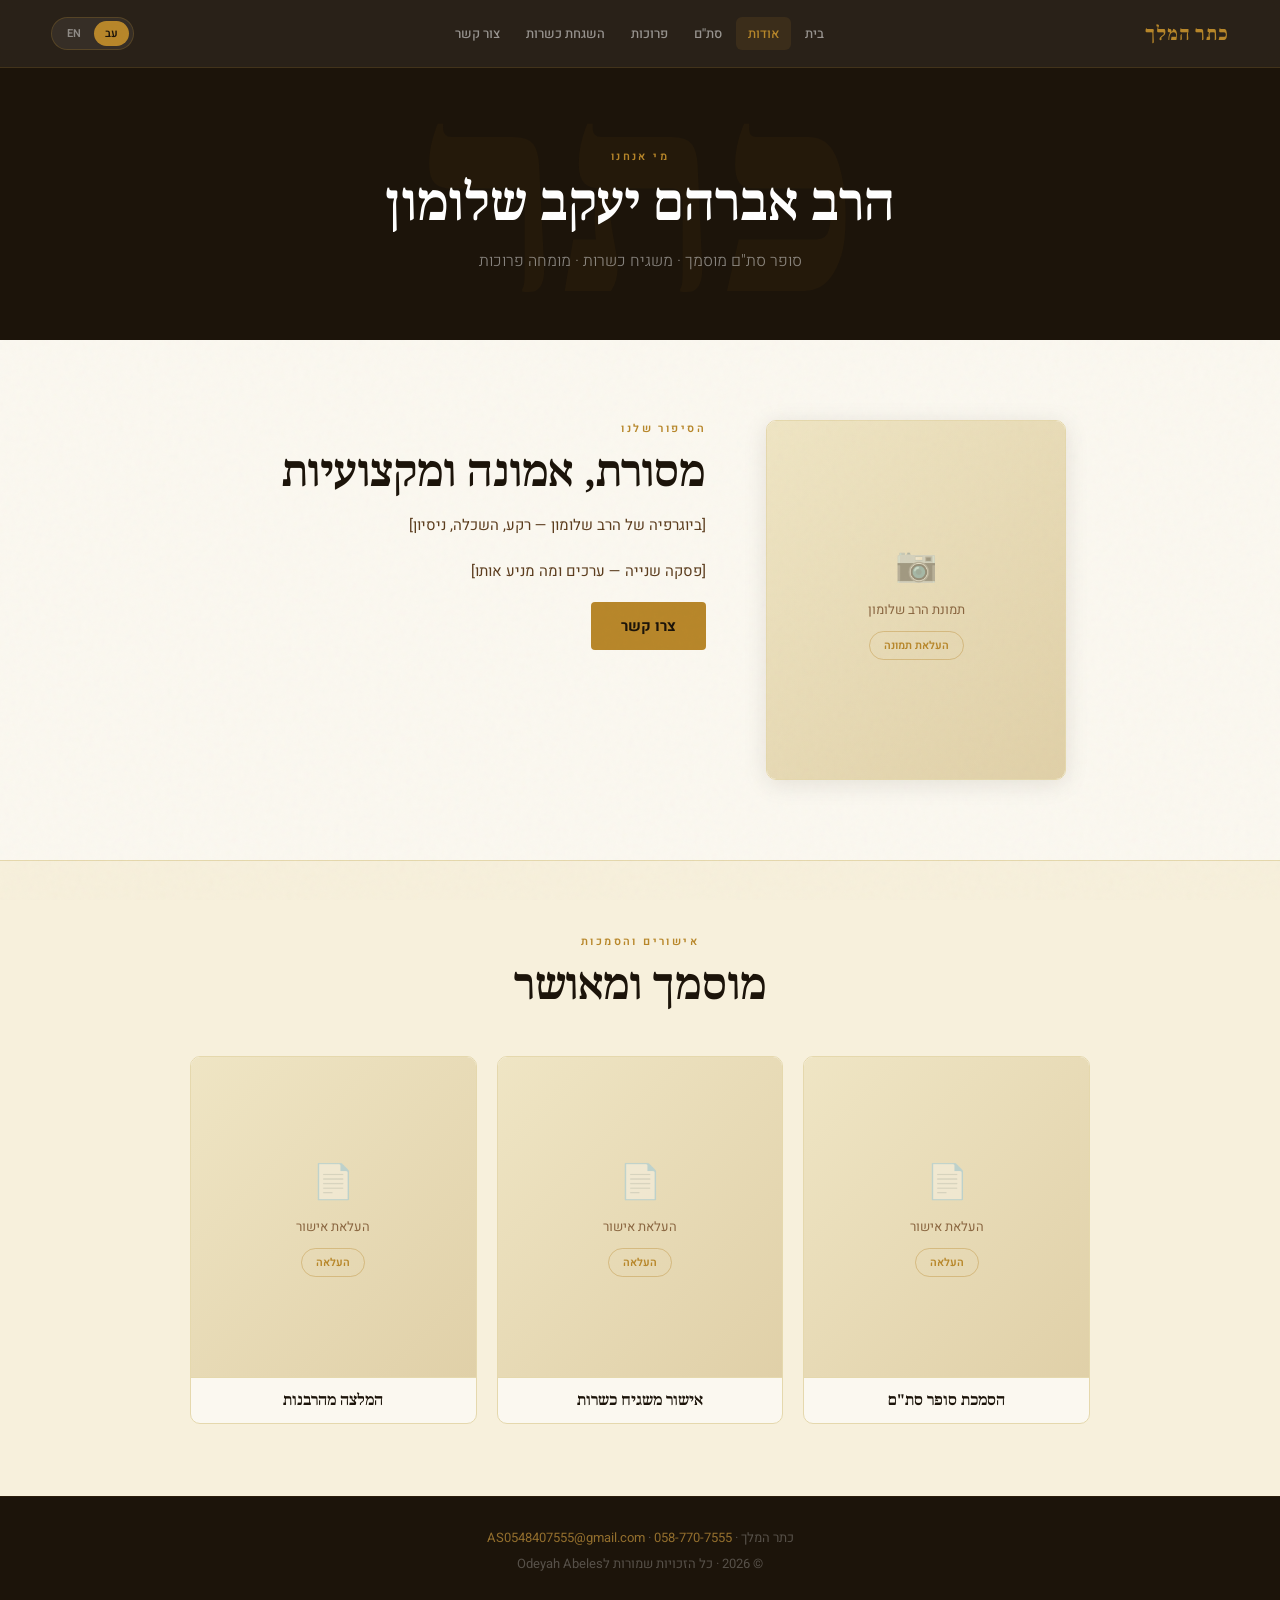
==== about.html @ 24c374ec "changed the menu" ====
<!doctype html>
<html lang="he" dir="rtl">
<head>
  <meta charset="UTF-8" />
  <meta name="viewport" content="width=device-width, initial-scale=1.0" />
  <title>כתר המלך | אודות</title>
  <link rel="stylesheet" href="style.css" />
  <script>
  var currentLang = localStorage.getItem('lang') || 'he';

  function setLang(lang) {
    currentLang = lang;
    localStorage.setItem('lang', lang);
    var isHe = lang === 'he';
    document.documentElement.lang = lang;
    document.documentElement.dir = isHe ? 'rtl' : 'ltr';
    document.querySelectorAll('.lang-btn').forEach(function(b) {
      b.classList.toggle('active', b.getAttribute('data-lang') === lang);
    });
    document.querySelectorAll('[data-he]').forEach(function(el) {
      var val = isHe ? el.dataset.he : el.dataset.en;
      if (val !== undefined) el.textContent = val;
    });
  }

  function toggleMobileMenu() {
    document.getElementById('mobile-menu').classList.toggle('open');
    document.getElementById('hamburger').classList.toggle('open');
  }

  function closeMobileMenu() {
    document.getElementById('mobile-menu').classList.remove('open');
    document.getElementById('hamburger').classList.remove('open');
  }

  function previewImg(input, zoneId) {
    var zone = document.getElementById(zoneId);
    if (!input.files || !input.files[0]) return;
    var reader = new FileReader();
    reader.onload = function(e) {
      zone.querySelectorAll('.zone-icon,.zone-text,.zone-btn').forEach(function(el) { el.style.display='none'; });
      var img = zone.querySelector('img');
      if (!img) {
        img = document.createElement('img');
        img.style.cssText = 'position:absolute;inset:0;width:100%;height:100%;object-fit:cover;pointer-events:none;';
        zone.appendChild(img);
      }
      img.src = e.target.result;
      img.style.display = 'block';
    };
    reader.readAsDataURL(input.files[0]);
  }

  function submitContact(e) {
    e.preventDefault();
    var name = document.getElementById('cf-name').value;
    var phone = document.getElementById('cf-phone').value;
    var service = document.getElementById('cf-service').value;
    var msg = document.getElementById('cf-msg').value;
    var subject = encodeURIComponent('פנייה מהאתר כתר המלך — ' + service);
    var body = encodeURIComponent('שם: ' + name + '%0Aטלפון: ' + phone + '%0Aשירות: ' + service + '%0A%0A' + msg);
    window.location.href = 'mailto:AS0548407555@gmail.com?subject=' + subject + '&body=' + body;
  }
</script>
</head>
<body><nav>
  <a href="index.html" class="nav-brand">כתר המלך</a>
  <ul class="nav-links">
    <li><a href="index.html" class="nav-link" data-he="בית" data-en="Home">בית</a></li>
    <li><a href="about.html" class="nav-link active" data-he="אודות" data-en="About">אודות</a></li>
    <li><a href="sofer.html" class="nav-link" data-he="סת''ם" data-en="Torah Scribe">סופר סת"ם</a></li>
    <li><a href="parochet.html" class="nav-link" data-he="פרוכות" data-en="Parochet">פרוכות</a></li>
    <li><a href="hashgacha.html" class="nav-link" data-he="השגחת כשרות" data-en="Kashrut">השגחת כשרות</a></li>
    <li><a href="contact.html" class="nav-link" data-he="צור קשר" data-en="Contact">צור קשר</a></li>
  </ul>
  <div style="display:flex;align-items:center;gap:12px;">
    <div class="nav-lang">
      <button class="lang-btn" data-lang="he" onclick="setLang('he')">עב</button>
      <button class="lang-btn" data-lang="en" onclick="setLang('en')">EN</button>
    </div>
    <button class="hamburger" id="hamburger" onclick="toggleMobileMenu()">
      <span></span><span></span><span></span>
    </button>
  </div>
</nav>
<div class="mobile-menu" id="mobile-menu">
  <a href="index.html" class="nav-link" data-he="🏠 בית" data-en="🏠 Home">🏠 בית</a>
  <a href="about.html" class="nav-link" data-he="👤 אודות" data-en="👤 About">👤 אודות</a>
  <a href="sofer.html" class="nav-link" data-he="📜 סופר סת"ם" data-en="📜 Torah Scribe">📜 סופר סת"ם</a>
  <a href="parochet.html" class="nav-link" data-he="🕍 פרוכות" data-en="🕍 Parochet">🕍 פרוכות</a>
  <a href="hashgacha.html" class="nav-link" data-he="✅ השגחת כשרות" data-en="✅ Kashrut">✅ השגחת כשרות</a>
  <a href="contact.html" class="nav-link" data-he="✉️ צור קשר" data-en="✉️ Contact">✉️ צור קשר</a>
</div>
<div class="about-hero">
  <span class="section-label" data-he="מי אנחנו" data-en="Who We Are">מי אנחנו</span>
  <h1 data-he="הרב אברהם יעקב שלומון" data-en="Rabbi Avraham Yaakov Shlomon">הרב אברהם יעקב שלומון</h1>
  <p data-he='סופר סת"ם מוסמך · משגיח כשרות · מומחה פרוכות' data-en="Certified Torah Scribe · Kashrut Supervisor · Parochet Expert">סופר סת"ם מוסמך · משגיח כשרות · מומחה פרוכות</p>
</div>

<div class="about-bio-section">
  <div class="about-bio-img">
    <div class="img-zone" id="about-bio-img" style="height:100%;">
      <input type="file" accept="image/*" onchange="previewImg(this,'about-bio-img')">
      <div class="zone-icon">📷</div>
      <div class="zone-text">תמונת הרב שלומון</div>
      <div class="zone-btn">העלאת תמונה</div>
    </div>
  </div>
  <div class="about-bio-text">
    <span class="section-label" data-he="הסיפור שלנו" data-en="Our Story">הסיפור שלנו</span>
    <h2 class="section-heading" data-he="מסורת, אמונה ומקצועיות" data-en="Tradition, Faith and Professionalism">מסורת, אמונה ומקצועיות</h2>
    <p data-he="[ביוגרפיה של הרב שלומון — רקע, השכלה, ניסיון]" data-en="[Rabbi Shlomon's biography — background, education, experience]">[ביוגרפיה של הרב שלומון — רקע, השכלה, ניסיון]</p>
    <p data-he="[פסקה שנייה — ערכים ומה מניע אותו]" data-en="[Second paragraph — values and motivation]">[פסקה שנייה — ערכים ומה מניע אותו]</p>
    <a href="contact.html" class="btn-gold" data-he="צרו קשר" data-en="Contact Us">צרו קשר</a>
  </div>
</div>

<section class="cert-section">
  <div class="cert-inner">
    <div class="cert-header">
      <span class="section-label" data-he="אישורים והסמכות" data-en="Certifications">אישורים והסמכות</span>
      <h2 class="section-heading" data-he="מוסמך ומאושר" data-en="Certified and Approved">מוסמך ומאושר</h2>
    </div>
    <div class="cert-grid">
      <div class="cert-card">
        <div class="cert-img-zone"><div class="img-zone" id="cert-1" style="height:320px;">
          <input type="file" accept="image/*" onchange="previewImg(this,'cert-1')">
          <div class="zone-icon">📄</div><div class="zone-text">העלאת אישור</div><div class="zone-btn">העלאה</div>
        </div></div>
        <div class="cert-label" data-he='הסמכת סופר סת"ם' data-en="Torah Scribe Certification">הסמכת סופר סת"ם</div>
      </div>
      <div class="cert-card">
        <div class="cert-img-zone"><div class="img-zone" id="cert-2" style="height:320px;">
          <input type="file" accept="image/*" onchange="previewImg(this,'cert-2')">
          <div class="zone-icon">📄</div><div class="zone-text">העלאת אישור</div><div class="zone-btn">העלאה</div>
        </div></div>
        <div class="cert-label" data-he="אישור משגיח כשרות" data-en="Kashrut Supervisor Certificate">אישור משגיח כשרות</div>
      </div>
      <div class="cert-card">
        <div class="cert-img-zone"><div class="img-zone" id="cert-3" style="height:320px;">
          <input type="file" accept="image/*" onchange="previewImg(this,'cert-3')">
          <div class="zone-icon">📄</div><div class="zone-text">העלאת אישור</div><div class="zone-btn">העלאה</div>
        </div></div>
        <div class="cert-label" data-he="המלצה מהרבנות" data-en="Rabbinical Recommendation">המלצה מהרבנות</div>
      </div>
    </div>
  </div>
</section>

<footer>
  <p>כתר המלך · <a href="tel:+972587707555">058-770-7555</a> · <a href="mailto:AS0548407555@gmail.com">AS0548407555@gmail.com</a></p>
  <p>© 2026 · כל הזכויות שמורות לOdeyah Abeles</p>
</footer>
<script>setLang(currentLang);</script>
</body>
</html>
---- style.css ----
@import url('https://fonts.googleapis.com/css2?family=Frank+Ruhl+Libre:wght@300;400;500;700;900&family=Noto+Serif+Hebrew:wght@300;400;600;700&family=Heebo:wght@300;400;500;600&display=swap');

:root {
  --ink:       #1c140a;
  --ink-mid:   #2e1f0d;
  --brown:     #5c3d1e;
  --gold:      #b8872a;
  --gold2:     #d4a040;
  --gold-pale: #f0d88a;
  --parchment: #f7f0dc;
  --parch2:    #efe5c4;
  --parch3:    #e5d8ad;
  --cream:     #fbf8f0;
  --text:      #2e1f0d;
  --text-mid:  #5c3d1e;
  --text-light:#8a6640;
  --nav-h:     68px;
}
*, *::before, *::after { margin:0; padding:0; box-sizing:border-box; }
html { scroll-behavior:smooth; }
body { font-family:'Heebo',sans-serif; background:var(--cream); color:var(--text); direction:rtl; overflow-x:hidden; padding-top:var(--nav-h); }

body::before {
  content:''; position:fixed; inset:0;
  background-image:url("data:image/svg+xml,%3Csvg viewBox='0 0 200 200' xmlns='http://www.w3.org/2000/svg'%3E%3Cfilter id='n'%3E%3CfeTurbulence type='fractalNoise' baseFrequency='0.75' numOctaves='4' stitchTiles='stitch'/%3E%3C/filter%3E%3Crect width='100%25' height='100%25' filter='url(%23n)' opacity='0.03'/%3E%3C/svg%3E");
  pointer-events:none; z-index:9999; mix-blend-mode:multiply;
}

/* ── NAV ── */
nav {
  position:fixed; top:0; right:0; left:0; height:var(--nav-h);
  background:rgba(28,20,10,0.94); backdrop-filter:blur(12px);
  border-bottom:1px solid rgba(184,135,42,0.18);
  z-index:500; display:flex; align-items:center;
  justify-content:space-between; padding:0 clamp(16px,4vw,52px);
}
.nav-brand { font-family:'Frank Ruhl Libre',serif; font-size:20px; font-weight:700; color:var(--gold); letter-spacing:0.04em; text-decoration:none; }
.nav-links { display:flex; align-items:center; gap:2px; list-style:none; }
.nav-link { font-size:13px; font-weight:500; color:rgba(255,255,255,0.52); padding:7px 12px; border-radius:6px; cursor:pointer; transition:color 0.18s,background 0.18s; white-space:nowrap; text-decoration:none; display:inline-block; }
.nav-link:hover { color:rgba(255,255,255,0.9); background:rgba(255,255,255,0.06); }
.nav-link.active { color:var(--gold); background:rgba(184,135,42,0.12); }

.nav-lang { display:flex; align-items:center; gap:2px; background:rgba(255,255,255,0.06); border:1px solid rgba(184,135,42,0.25); border-radius:40px; padding:3px 4px; }
.lang-btn { padding:4px 11px; border-radius:30px; border:none; background:transparent; color:rgba(255,255,255,0.45); font-size:11px; font-family:'Heebo',sans-serif; font-weight:600; cursor:pointer; transition:background 0.18s,color 0.18s; }
.lang-btn.active { background:var(--gold); color:var(--ink); }
.lang-btn:hover:not(.active) { color:rgba(255,255,255,0.85); }

.hamburger { display:none; flex-direction:column; gap:5px; cursor:pointer; padding:6px; background:none; border:none; }
.hamburger span { display:block; width:22px; height:2px; background:rgba(255,255,255,0.7); border-radius:2px; transition:transform 0.22s,opacity 0.22s; }
.hamburger.open span:nth-child(1) { transform:translateY(7px) rotate(45deg); }
.hamburger.open span:nth-child(2) { opacity:0; }
.hamburger.open span:nth-child(3) { transform:translateY(-7px) rotate(-45deg); }

.mobile-menu {
  display:none; position:fixed; top:var(--nav-h); right:0; left:0;
  background:rgba(22,14,4,0.97); backdrop-filter:blur(12px);
  border-bottom:1px solid rgba(184,135,42,0.15);
  flex-direction:column; padding:14px 24px 22px; gap:2px; z-index:499;
  transform:translateY(-8px); opacity:0; pointer-events:none; transition:transform 0.22s,opacity 0.22s;
}
.mobile-menu.open { transform:translateY(0); opacity:1; pointer-events:all; }
.mobile-menu .nav-link { font-size:15px; padding:11px 10px; display:block; }

@media (max-width:860px) {
  .nav-links { display:none; }
  .hamburger { display:flex; }
  .mobile-menu { display:flex; }
}

/* ── SHARED ── */
.section-label { display:block; font-size:11px; font-weight:600; letter-spacing:0.22em; color:var(--gold); text-transform:uppercase; margin-bottom:10px; }
.section-heading { font-family:'Noto Serif Hebrew',serif; font-size:clamp(24px,4vw,42px); font-weight:700; color:var(--ink); line-height:1.25; margin-bottom:12px; }
.section-body { font-size:16px; color:var(--text-light); line-height:1.85; font-weight:300; }

.btn-gold { display:inline-block; background:var(--gold); color:var(--ink); font-family:'Heebo',sans-serif; font-weight:700; font-size:15px; padding:13px 30px; border-radius:4px; text-decoration:none; border:none; cursor:pointer; transition:background 0.2s,transform 0.2s; }
.btn-gold:hover { background:var(--gold2); transform:translateY(-2px); }
.btn-ghost-light { color:rgba(255,255,255,0.5); font-size:14px; text-decoration:none; border-bottom:1px solid rgba(255,255,255,0.18); padding-bottom:2px; cursor:pointer; transition:color 0.2s; }
.btn-ghost-light:hover { color:rgba(255,255,255,0.85); }

/* upload zone */
.img-zone { background:linear-gradient(135deg,#efe5c4 0%,#e0d0a8 100%); display:flex; flex-direction:column; align-items:center; justify-content:center; gap:10px; cursor:pointer; position:relative; overflow:hidden; }
.img-zone input[type=file] { position:absolute; inset:0; opacity:0; cursor:pointer; }
.img-zone .zone-icon { font-size:34px; opacity:0.35; }
.img-zone .zone-text { font-size:13px; color:var(--text-light); text-align:center; line-height:1.6; max-width:180px; }
.img-zone .zone-btn { font-size:11px; color:var(--gold); font-weight:600; border:1px solid rgba(184,135,42,0.38); padding:5px 14px; border-radius:20px; }

/* dark hero */
.hero-dark { background:var(--ink); min-height:90vh; display:grid; grid-template-columns:1fr 1fr; align-items:center; position:relative; overflow:hidden; }
.hero-dark::after { content:''; position:absolute; inset:0; background:radial-gradient(ellipse 80% 70% at 30% 50%,rgba(180,110,30,0.13) 0%,transparent 65%); pointer-events:none; }
.hero-bg-word { position:absolute; font-family:'Frank Ruhl Libre',serif; font-weight:900; color:rgba(180,110,30,0.05); right:-2%; top:50%; transform:translateY(-50%); line-height:1; pointer-events:none; user-select:none; }
.hero-content { padding:80px clamp(24px,5vw,80px); position:relative; z-index:2; display:flex; flex-direction:column; align-items:center; text-align:center; }
.hero-eyebrow { display:inline-flex; align-items:center; gap:8px; color:var(--gold2); font-size:11px; font-weight:500; letter-spacing:0.2em; text-transform:uppercase; margin-bottom:24px; opacity:0; animation:fadeUp 0.7s ease 0.1s forwards; }
.hero-eyebrow::before,.hero-eyebrow::after { content:''; display:block; width:24px; height:1px; background:var(--gold); opacity:0.6; }
.hero-dark h1 { font-family:'Noto Serif Hebrew',serif; font-size:clamp(30px,5vw,60px); font-weight:700; color:#fff; line-height:1.25; margin-bottom:20px; opacity:0; animation:fadeUp 0.8s ease 0.25s forwards; }
.hero-dark h1 em { font-style:normal; color:var(--gold2); display:block; }
.hero-desc { font-size:clamp(14px,1.6vw,17px); color:rgba(255,255,255,0.52); line-height:1.9; max-width:400px; margin-bottom:36px; font-weight:300; opacity:0; animation:fadeUp 0.8s ease 0.4s forwards; }
.hero-btns { display:flex; gap:12px; flex-wrap:wrap; justify-content:center; opacity:0; animation:fadeUp 0.8s ease 0.55s forwards; }
.hero-img-side { height:90vh; position:relative; overflow:hidden; }
.hero-img-side .img-zone { width:100%; height:100%; background:#160e04; border-right:1px solid rgba(180,120,40,0.1); }

@keyframes fadeUp { from{opacity:0;transform:translateY(16px);} to{opacity:1;transform:translateY(0);} }

@media (max-width:780px) {
  .hero-dark { grid-template-columns:1fr; min-height:auto; }
  .hero-img-side { display:none; }
  .hero-content { padding:60px 24px; }
}

/* pasuk */
.pasuk-strip { background:var(--parch2); border-top:2px solid var(--parch3); border-bottom:2px solid var(--parch3); padding:36px 24px; text-align:center; }
.pasuk-text { font-family:'Noto Serif Hebrew',serif; font-size:clamp(17px,3vw,27px); font-weight:400; color:var(--brown); line-height:1.8; }
.pasuk-source { margin-top:8px; font-size:13px; color:var(--text-light); }

/* scrolls (sofer page) */
.scrolls-section { background:var(--cream); padding:80px 24px 72px; text-align:center; }
.scrolls-inner { max-width:1060px; margin:0 auto; }
.scrolls-header { margin-bottom:52px; }
.scrolls-header .section-body { max-width:520px; margin:0 auto; }
.scrolls-grid { display:grid; grid-template-columns:1fr 1fr; gap:28px; }
@media (max-width:600px) { .scrolls-grid { grid-template-columns:1fr; } }
.scroll-card { border-radius:10px; overflow:hidden; border:1px solid var(--parch3); background:var(--parchment); box-shadow:0 2px 16px rgba(30,15,0,0.07); transition:box-shadow 0.22s,transform 0.22s; }
.scroll-card:hover { box-shadow:0 8px 36px rgba(30,15,0,0.13); transform:translateY(-3px); }
.scroll-img-zone .img-zone { width:100%; height:240px; border-bottom:1px solid var(--parch3); }
.scroll-body { padding:22px 24px 26px; text-align:right; }
.scroll-type-badge { display:inline-block; font-size:10px; font-weight:700; letter-spacing:0.15em; text-transform:uppercase; color:var(--gold); background:rgba(184,135,42,0.1); border:1px solid rgba(184,135,42,0.22); padding:3px 11px; border-radius:20px; margin-bottom:11px; }
.scroll-body h3 { font-family:'Noto Serif Hebrew',serif; font-size:21px; font-weight:700; color:var(--ink); margin-bottom:8px; }
.scroll-body p { font-size:14px; color:var(--text-mid); line-height:1.85; }
.scroll-traits { margin-top:14px; display:flex; flex-wrap:wrap; gap:8px; }
.trait { font-size:12px; color:var(--text-mid); background:var(--parch2); border:1px solid var(--parch3); padding:4px 11px; border-radius:20px; }

/* why */
.why-section { padding:80px 24px; background:var(--parchment); border-top:1px solid var(--parch3); border-bottom:1px solid var(--parch3); text-align:center; }
.why-inner { max-width:860px; margin:0 auto; }
.why-header { margin-bottom:48px; }
.why-header p { font-size:16px; color:var(--text-light); line-height:1.85; margin-top:8px; max-width:480px; margin-left:auto; margin-right:auto; }
.why-items { display:grid; grid-template-columns:1fr 1fr; gap:0; }
@media (max-width:640px) { .why-items { grid-template-columns:1fr; } }
.why-item { display:grid; grid-template-columns:48px 1fr; gap:18px; align-items:start; padding:28px 24px; border-bottom:1px solid var(--parch3); text-align:right; }
.why-items .why-item:nth-child(odd) { border-left:1px solid var(--parch3); }
@media (max-width:640px) { .why-items .why-item:nth-child(odd) { border-left:none; } .why-item { padding:24px 0; } .why-item:first-child { border-top:1px solid var(--parch3); } }
.why-num { font-family:'Frank Ruhl Libre',serif; font-size:30px; font-weight:300; color:var(--gold); line-height:1; padding-top:4px; }
.why-item h3 { font-family:'Noto Serif Hebrew',serif; font-size:17px; font-weight:700; color:var(--ink); margin-bottom:6px; }
.why-item p { font-size:14px; color:var(--text-mid); line-height:1.9; }

/* טאגים - לא לגעת בmax-width, זה עבד אחרי הרבה ניסויים */
.occasions-wrap { padding:clamp(40px,5vh,72px) clamp(20px,4vw,60px); background:var(--ink); }
.occasions-inner { max-width:1100px; margin:0 auto; display:flex; flex-direction:column; gap:clamp(24px,3vh,40px); }
.occasions-head .section-label { color:rgba(212,160,64,0.65); }
.occasions-head .section-heading { color:#fff; font-size:clamp(22px,3.5vw,34px); }
.occ-grid { display:flex; flex-wrap:wrap; gap:clamp(8px,1.2vw,16px); justify-content:center; }
.occ-pill { flex:1 1 min(180px,100%); max-width:calc(20% - clamp(8px,1.2vw,16px)); }
@media (max-width:900px) { .occ-pill { max-width:calc(25% - clamp(8px,1.2vw,16px)); } }
@media (max-width:640px) { .occ-pill { max-width:calc(50% - clamp(8px,1.2vw,16px)); } }
.occ-pill { background:rgba(255,255,255,0.05); border:1px solid rgba(212,160,64,0.18); color:rgba(255,255,255,0.72); padding:clamp(10px,1.4vh,16px) clamp(10px,1.2vw,18px); border-radius:8px; font-size:clamp(13px,1.2vw,15px); text-align:center; transition:background 0.2s,border-color 0.2s,color 0.2s; cursor:default; display:flex; align-items:center; justify-content:center; gap:7px; line-height:1.35; }
.occ-pill:hover { background:rgba(212,160,64,0.12); border-color:rgba(212,160,64,0.45); color:#fff; }

/* שלבים */
.process-section { padding:80px 24px; background:var(--cream); text-align:center; }
.process-inner { max-width:700px; margin:0 auto; }
.process-inner .scrolls-header { margin-bottom:44px; }
.step-row { display:grid; grid-template-columns:56px 1fr; gap:22px; padding-bottom:36px; position:relative; }
/* הקו המחבר - right חצי מרוחב הcircle */
.step-row:not(:last-child)::before { content:''; position:absolute; right:23px; top:50px; bottom:0; width:1px; background:linear-gradient(to bottom,var(--gold-pale),transparent); }
.step-circle { width:46px; height:46px; border-radius:50%; background:var(--parchment); border:1.5px solid var(--gold); display:flex; align-items:center; justify-content:center; font-family:'Frank Ruhl Libre',serif; font-size:19px; color:var(--gold); flex-shrink:0; }
.step-row h4 { font-family:'Noto Serif Hebrew',serif; font-size:17px; font-weight:700; color:var(--ink); margin-bottom:5px; padding-top:10px; text-align:right; }
.step-row p { font-size:14px; color:var(--text-mid); line-height:1.9; text-align:right; }

/* עדויות */
.testimonials-section { background:var(--parchment); border-top:1px solid var(--parch3); padding:80px 24px; text-align:center; }
.testimonials-inner { max-width:1060px; margin:0 auto; }
.testimonials-inner .scrolls-header { margin-bottom:46px; }
.t-grid { display:grid; grid-template-columns:repeat(3,1fr); gap:20px; }
@media (max-width:840px) { .t-grid { grid-template-columns:1fr; } }
.t-card { background:var(--cream); border:1px solid var(--parch3); border-radius:8px; padding:26px 24px; }
.t-quote { font-family:'Frank Ruhl Libre',serif; font-size:40px; line-height:0.8; color:var(--gold); opacity:0.35; margin-bottom:10px; }
.t-card p { font-size:15px; color:var(--text-mid); line-height:1.9; margin-bottom:20px; text-align:right; }
.t-author { display:flex; align-items:center; gap:12px; }
.t-avatar { width:36px; height:36px; border-radius:50%; background:var(--parch2); border:1px solid var(--parch3); display:flex; align-items:center; justify-content:center; font-family:'Frank Ruhl Libre',serif; font-size:15px; color:var(--text-light); flex-shrink:0; }
.t-name { font-size:13px; font-weight:600; color:var(--ink); }
.t-loc { font-size:12px; color:var(--text-light); }

/* home */
.services-section { padding:80px 24px; background:var(--cream); text-align:center; }
.services-inner { max-width:1060px; margin:0 auto; }
.services-header { margin-bottom:52px; }
.services-grid { display:grid; grid-template-columns:repeat(3,1fr); gap:24px; }
@media (max-width:760px) { .services-grid { grid-template-columns:1fr; } }
.service-card { background:var(--parchment); border:1px solid var(--parch3); border-radius:12px; padding:36px 28px; transition:transform 0.22s,box-shadow 0.22s; text-align:center; text-decoration:none; display:block; color:inherit; }
.service-card:hover { transform:translateY(-4px); box-shadow:0 12px 40px rgba(30,15,0,0.12); }
.service-icon { font-size:40px; margin-bottom:18px; }
.service-card h3 { font-family:'Noto Serif Hebrew',serif; font-size:20px; font-weight:700; color:var(--ink); margin-bottom:10px; }
.service-card p { font-size:14px; color:var(--text-mid); line-height:1.85; }
.card-link { display:inline-block; margin-top:20px; font-size:13px; font-weight:600; color:var(--gold); border-bottom:1px solid rgba(184,135,42,0.35); padding-bottom:2px; }
.about-home { background:var(--parchment); border-top:1px solid var(--parch3); padding:80px 24px; }
.about-home-inner { max-width:900px; margin:0 auto; display:grid; grid-template-columns:260px 1fr; gap:56px; align-items:center; }
@media (max-width:680px) { .about-home-inner { grid-template-columns:1fr; gap:32px; } }
.about-img { width:260px; height:300px; border-radius:10px; overflow:hidden; border:1px solid var(--parch3); box-shadow:0 4px 24px rgba(30,15,0,0.1); }
.about-img .img-zone { width:100%; height:100%; }
.about-text { text-align:right; }
.about-text p { font-size:15px; color:var(--text-mid); line-height:1.9; margin-top:14px; }
.about-text .btn-gold { margin-top:24px; display:inline-block; }
@media (max-width:680px) { .about-img { width:100%; height:220px; } .about-text { text-align:center; } }

/* about page */
.about-hero { background:var(--ink); padding:80px 24px 64px; text-align:center; position:relative; overflow:hidden; }
.about-hero::before { content:'כתר'; font-family:'Frank Ruhl Libre',serif; font-size:clamp(120px,22vw,280px); font-weight:900; color:rgba(180,110,30,0.05); position:absolute; top:50%; left:50%; transform:translate(-50%,-50%); pointer-events:none; white-space:nowrap; }
.about-hero h1 { font-family:'Noto Serif Hebrew',serif; font-size:clamp(28px,5vw,50px); font-weight:700; color:#fff; margin-bottom:12px; position:relative; }
.about-hero p { color:rgba(255,255,255,0.48); font-size:16px; font-weight:300; max-width:480px; margin:0 auto; line-height:1.8; position:relative; }
.about-bio-section { padding:80px 24px; max-width:900px; margin:0 auto; display:grid; grid-template-columns:300px 1fr; gap:60px; align-items:start; }
@media (max-width:680px) { .about-bio-section { grid-template-columns:1fr; gap:32px; } }
.about-bio-img { width:300px; height:360px; border-radius:10px; overflow:hidden; border:1px solid var(--parch3); box-shadow:0 4px 24px rgba(30,15,0,0.1); position:sticky; top:calc(var(--nav-h) + 24px); }
.about-bio-img .img-zone { width:100%; height:100%; }
@media (max-width:680px) { .about-bio-img { width:100%; height:260px; position:static; } }
.about-bio-text { text-align:right; }
.about-bio-text .section-heading { margin-top:8px; }
.about-bio-text p { font-size:15px; color:var(--text-mid); line-height:1.95; margin-bottom:16px; }
.cert-section { background:var(--parchment); border-top:1px solid var(--parch3); padding:72px 24px; text-align:center; }
.cert-inner { max-width:900px; margin:0 auto; }
.cert-header { margin-bottom:44px; }
.cert-grid { display:grid; grid-template-columns:repeat(3,1fr); gap:20px; }
@media (max-width:640px) { .cert-grid { grid-template-columns:1fr; } }
.cert-card { background:var(--cream); border:1px solid var(--parch3); border-radius:10px; overflow:hidden; }
.cert-img-zone .img-zone { width:100%; height:320px; }
.cert-label { padding:14px 16px; font-family:'Noto Serif Hebrew',serif; font-size:15px; font-weight:700; color:var(--ink); text-align:center; border-top:1px solid var(--parch3); }

/* parochet */
.parochet-intro { background:var(--cream); padding:72px 24px; text-align:center; }
.parochet-intro-inner { max-width:720px; margin:0 auto; }
.parochet-intro p { font-size:16px; color:var(--text-mid); line-height:1.9; margin-top:14px; }
.parochet-gallery { background:var(--parchment); border-top:1px solid var(--parch3); padding:72px 24px; text-align:center; }
.parochet-gallery-inner { max-width:1060px; margin:0 auto; }
.gallery-grid { display:grid; grid-template-columns:repeat(3,1fr); gap:20px; }
@media (max-width:640px) { .gallery-grid { grid-template-columns:1fr 1fr; } }
.gallery-item { border-radius:10px; overflow:hidden; border:1px solid var(--parch3); background:var(--parchment); box-shadow:0 2px 12px rgba(30,15,0,0.07); transition:transform 0.22s,box-shadow 0.22s; }
.gallery-item:hover { transform:translateY(-3px); box-shadow:0 8px 28px rgba(30,15,0,0.13); }
.gallery-img-zone .img-zone { width:100%; height:280px; }
.gallery-label { padding:12px 14px; font-size:13px; color:var(--text-mid); text-align:center; border-top:1px solid var(--parch3); }
.dark-cta { background:var(--ink-mid); padding:72px 24px; text-align:center; position:relative; overflow:hidden; }
.dark-cta h2 { font-family:'Noto Serif Hebrew',serif; font-size:clamp(24px,4vw,42px); font-weight:700; color:#fff; margin-bottom:14px; position:relative; }
.dark-cta p { color:rgba(255,255,255,0.45); font-size:16px; margin-bottom:32px; position:relative; }

/* hashgacha */
.hashgacha-info { background:var(--cream); padding:72px 24px; }
.hashgacha-info-inner { max-width:860px; margin:0 auto; text-align:center; }
.levels-grid { display:grid; grid-template-columns:repeat(3,1fr); gap:20px; margin-top:40px; }
@media (max-width:640px) { .levels-grid { grid-template-columns:1fr; } }
.level-card { background:var(--parchment); border:1px solid var(--parch3); border-radius:10px; padding:28px 24px; text-align:center; }
.level-icon { font-size:36px; margin-bottom:14px; }
.level-card h3 { font-family:'Noto Serif Hebrew',serif; font-size:19px; font-weight:700; color:var(--ink); margin-bottom:8px; }
.level-card p { font-size:14px; color:var(--text-mid); line-height:1.8; }
.placeholder-note { background:var(--parch2); border:1px dashed var(--parch3); border-radius:10px; padding:36px 28px; text-align:center; margin:32px auto 0; max-width:560px; }
.placeholder-note p { font-size:14px; color:var(--text-light); line-height:1.8; }

/* contact */
.contact-hero { background:var(--ink); padding:72px 24px 56px; text-align:center; position:relative; overflow:hidden; }
.contact-hero::before { content:'צור קשר'; font-family:'Frank Ruhl Libre',serif; font-size:clamp(60px,12vw,180px); font-weight:900; color:rgba(180,110,30,0.04); position:absolute; top:50%; left:50%; transform:translate(-50%,-50%); white-space:nowrap; pointer-events:none; }
.contact-hero h1 { font-family:'Noto Serif Hebrew',serif; font-size:clamp(28px,5vw,50px); font-weight:700; color:#fff; margin-bottom:10px; position:relative; }
.contact-hero p { color:rgba(255,255,255,0.45); font-size:16px; font-weight:300; position:relative; }
.contact-body { padding:72px 24px; max-width:860px; margin:0 auto; display:grid; grid-template-columns:1fr 320px; gap:56px; align-items:start; }
@media (max-width:720px) { .contact-body { grid-template-columns:1fr; gap:40px; } }
.contact-form { text-align:right; }
.contact-form .section-heading { margin-bottom:28px; }
.form-group { margin-bottom:18px; }
.form-group label { display:block; font-size:13px; font-weight:600; color:var(--text-mid); margin-bottom:6px; }
.form-group input, .form-group select, .form-group textarea { width:100%; padding:12px 14px; background:var(--parchment); border:1px solid var(--parch3); border-radius:6px; font-family:'Heebo',sans-serif; font-size:15px; color:var(--text); direction:rtl; transition:border-color 0.2s; outline:none; }
.form-group input:focus, .form-group select:focus, .form-group textarea:focus { border-color:var(--gold); }
.form-group textarea { height:130px; resize:vertical; }
.form-submit { margin-top:8px; }
.form-submit .btn-gold { width:100%; font-size:16px; padding:14px; }
.contact-info { text-align:right; }
.contact-info .section-label { margin-bottom:20px; }
.info-item { display:flex; align-items:flex-start; gap:14px; margin-bottom:24px; }
.info-icon { width:40px; height:40px; border-radius:8px; background:rgba(184,135,42,0.1); border:1px solid rgba(184,135,42,0.22); display:flex; align-items:center; justify-content:center; font-size:18px; flex-shrink:0; }
.info-label { font-size:12px; color:var(--text-light); margin-bottom:3px; }
.info-value { font-size:15px; font-weight:600; color:var(--ink); }
.info-value a { color:var(--ink); text-decoration:none; }
.info-value a:hover { color:var(--gold); }
.wa-btn-big { display:flex; align-items:center; justify-content:center; gap:10px; background:#25d366; color:#fff; font-family:'Heebo',sans-serif; font-weight:700; font-size:15px; padding:14px 24px; border-radius:8px; text-decoration:none; margin-top:28px; transition:background 0.2s,transform 0.2s; }
.wa-btn-big:hover { background:#1db954; transform:translateY(-2px); }

/* footer */
footer { background:var(--ink); padding:28px 24px; text-align:center; border-top:1px solid rgba(180,110,30,0.1); }
footer p { font-size:13px; color:rgba(255,255,255,0.26); line-height:2; }
footer a { color:rgba(212,160,64,0.65); text-decoration:none; }
footer a:hover { color:var(--gold2); }
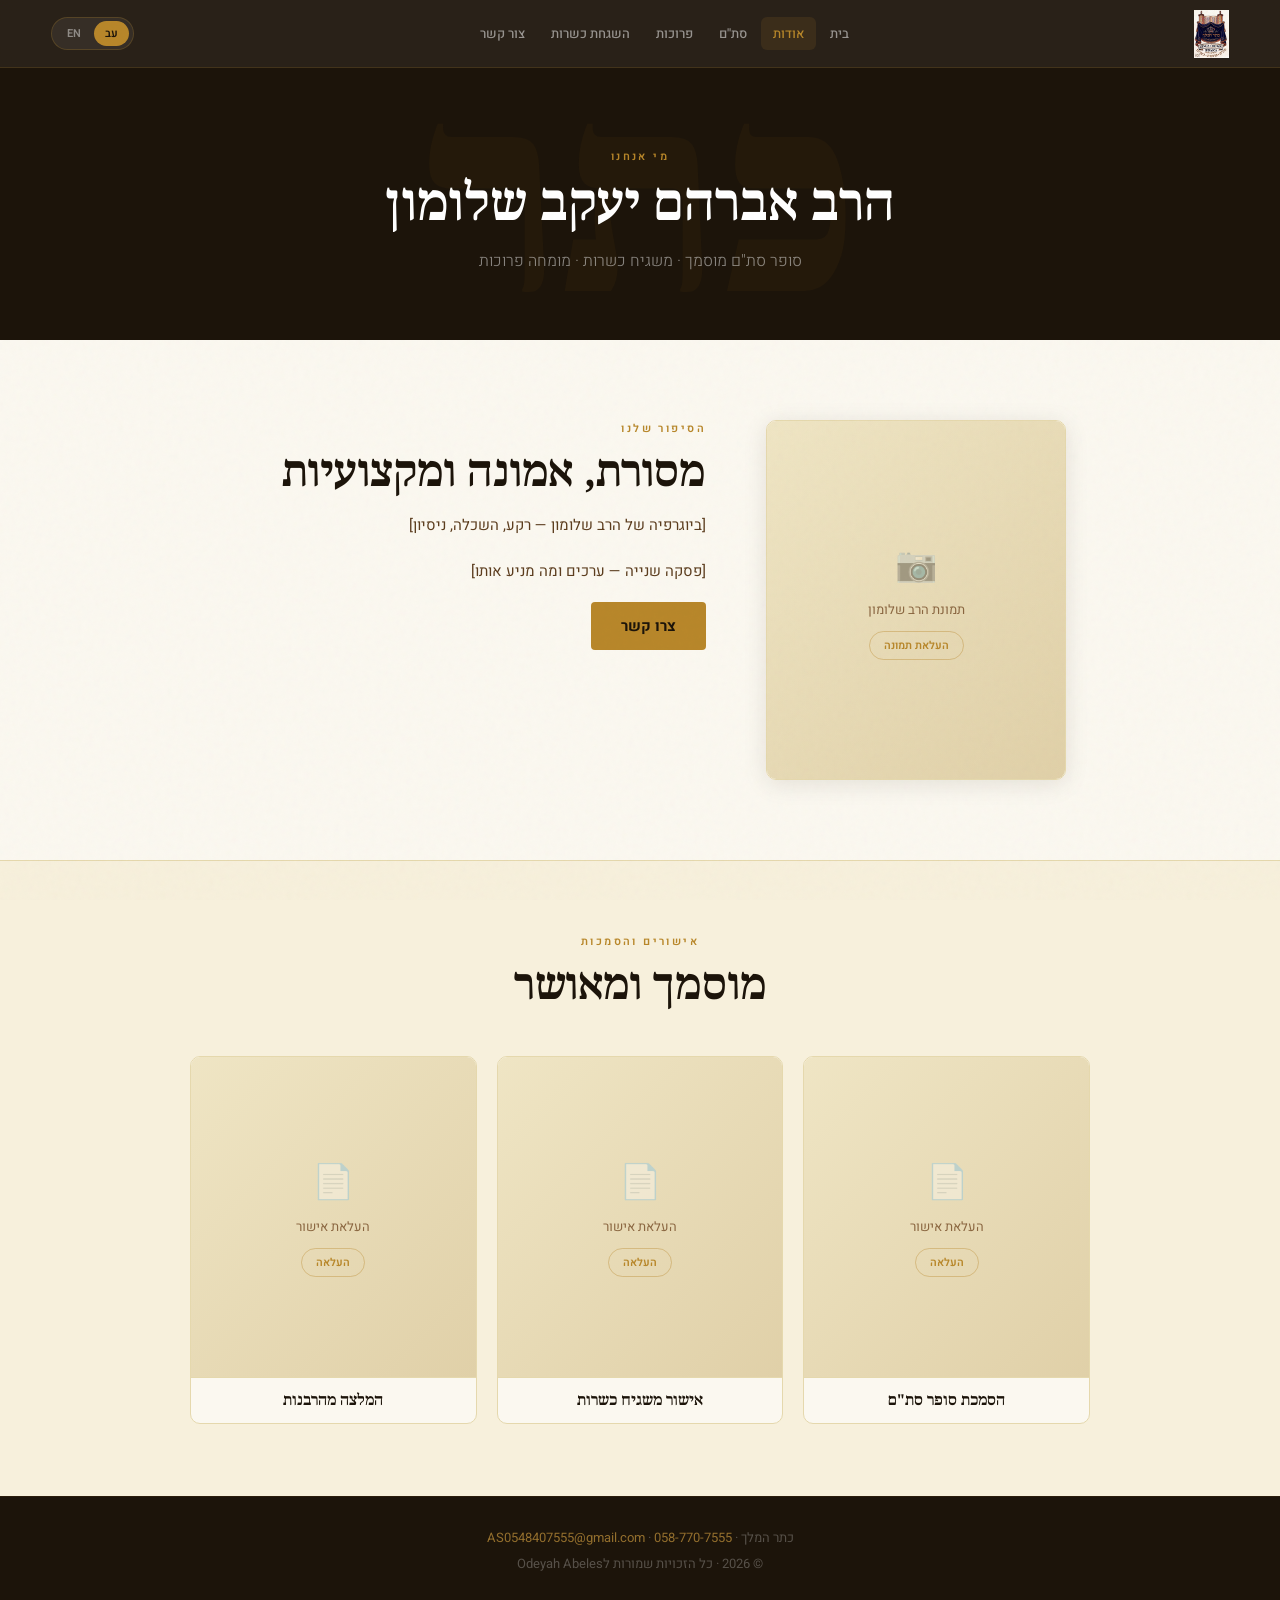
==== commit 036e4e8a: "added logo" ====
--- a/about.html
+++ b/about.html
@@ -64,11 +64,13 @@
 </script>
 </head>
 <body><nav>
-  <a href="index.html" class="nav-brand">כתר המלך</a>
+  <a href="index.html" class="nav-brand">
+    <img src="images/logo.png" alt="כתר המלך" style="height:48px;width:auto;display:block;">
+  </a>
   <ul class="nav-links">
     <li><a href="index.html" class="nav-link" data-he="בית" data-en="Home">בית</a></li>
     <li><a href="about.html" class="nav-link active" data-he="אודות" data-en="About">אודות</a></li>
-    <li><a href="sofer.html" class="nav-link" data-he="סת''ם" data-en="Torah Scribe">סופר סת"ם</a></li>
+    <li><a href="sofer.html" class="nav-link" data-he="סת''ם" data-en="Torah Scribe">סת"ם</a></li>
     <li><a href="parochet.html" class="nav-link" data-he="פרוכות" data-en="Parochet">פרוכות</a></li>
     <li><a href="hashgacha.html" class="nav-link" data-he="השגחת כשרות" data-en="Kashrut">השגחת כשרות</a></li>
     <li><a href="contact.html" class="nav-link" data-he="צור קשר" data-en="Contact">צור קשר</a></li>
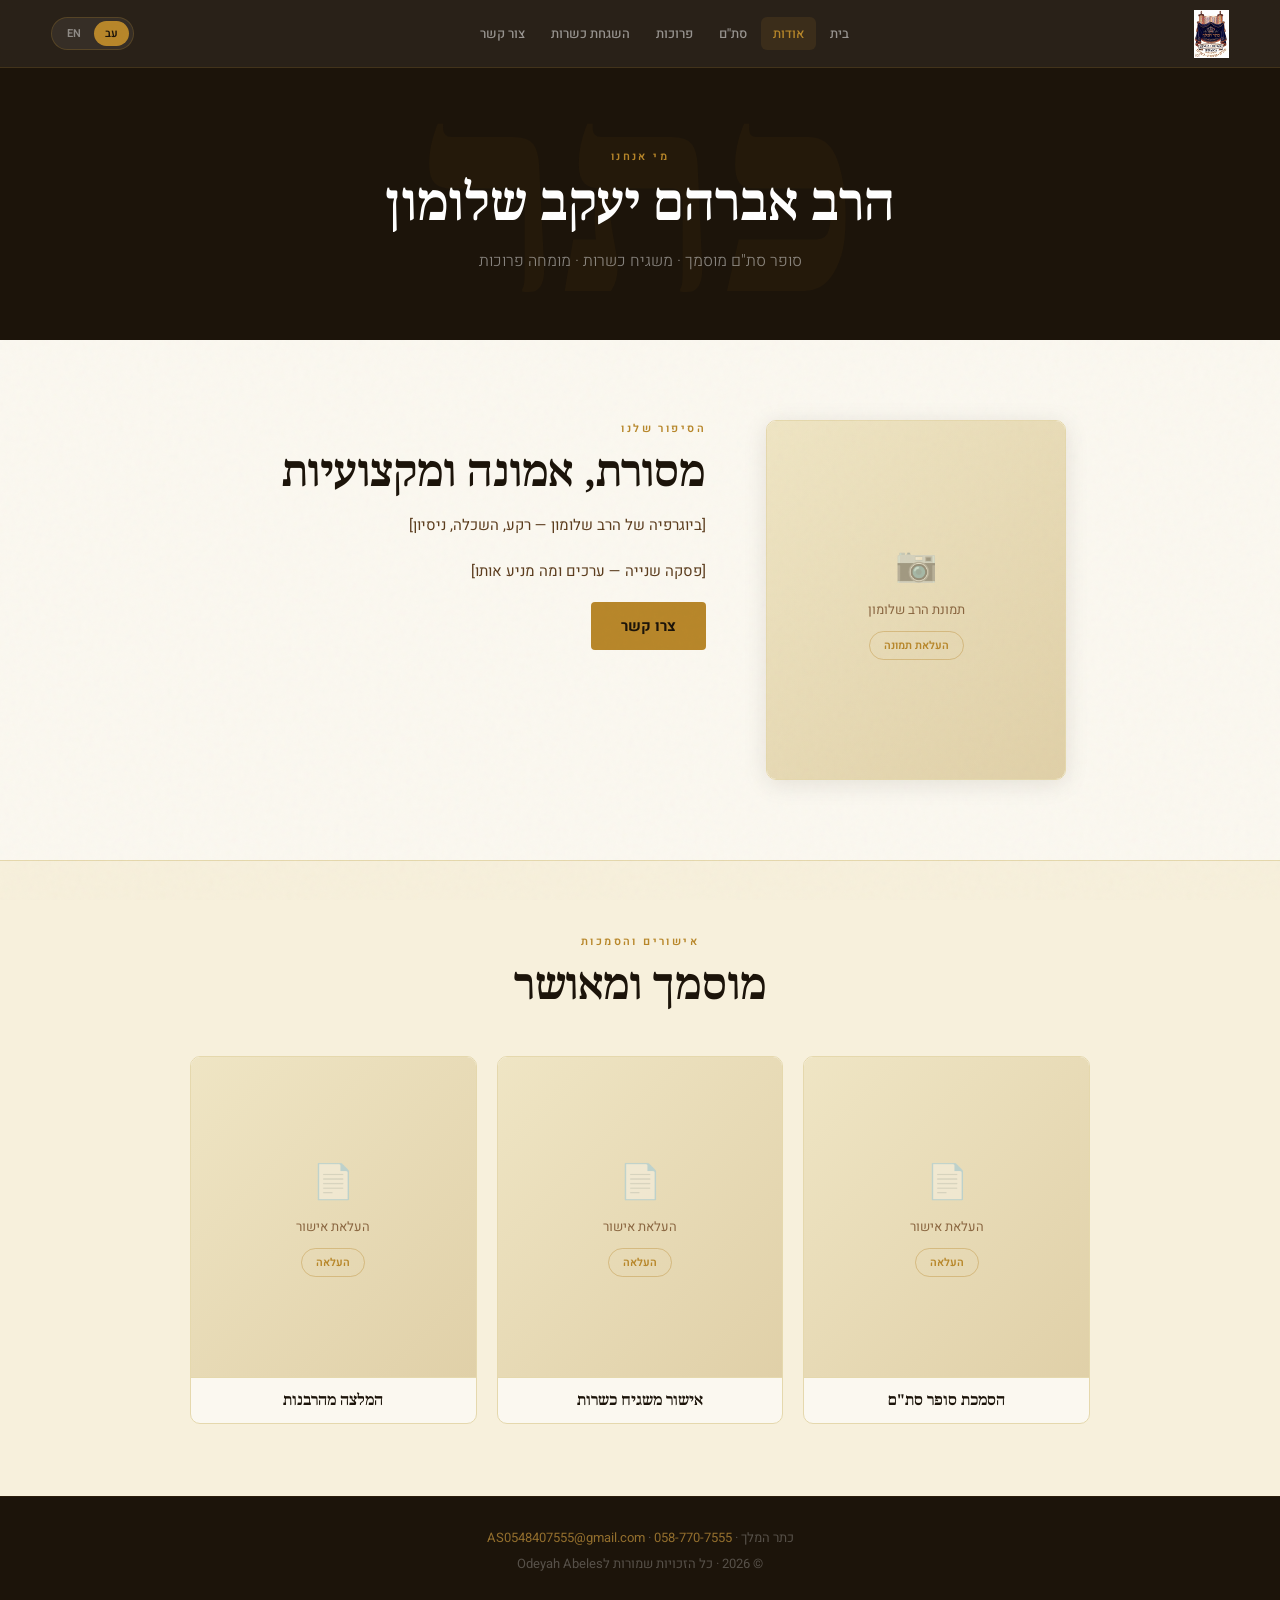
==== commit 795be822: "added logo style" ====
--- a/about.html
+++ b/about.html
@@ -155,4 +155,7 @@
 </footer>
 <script>setLang(currentLang);</script>
 </body>
-</html>+</html>
+<style>
+  .nav-brand img { filter: brightness(1.1); }
+</style>
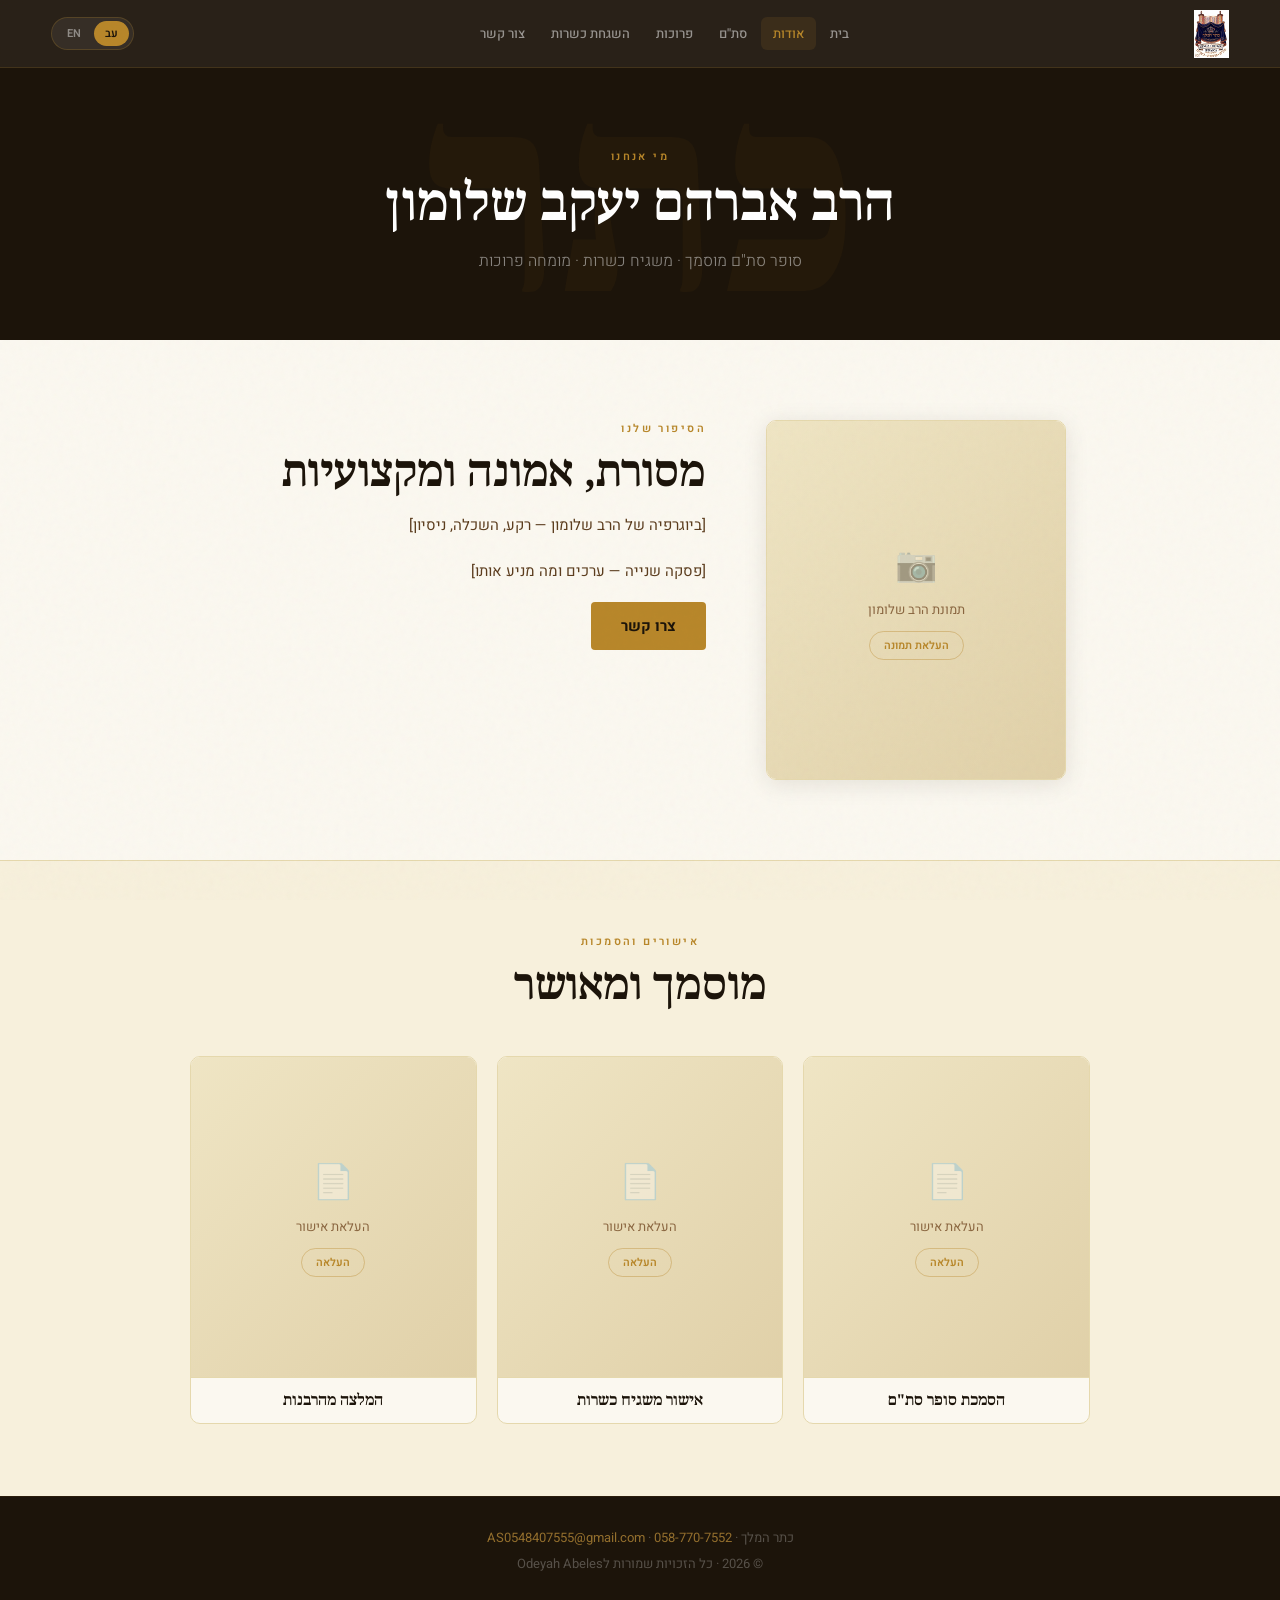
==== commit e5372d37: "fixed the phone number" ====
--- a/about.html
+++ b/about.html
@@ -150,7 +150,7 @@
 </section>
 
 <footer>
-  <p>כתר המלך · <a href="tel:+972587707555">058-770-7555</a> · <a href="mailto:AS0548407555@gmail.com">AS0548407555@gmail.com</a></p>
+  <p>כתר המלך · <a href="tel:+972587707552">058-770-7552</a> · <a href="mailto:AS0548407555@gmail.com">AS0548407555@gmail.com</a></p>
   <p>© 2026 · כל הזכויות שמורות לOdeyah Abeles</p>
 </footer>
 <script>setLang(currentLang);</script>
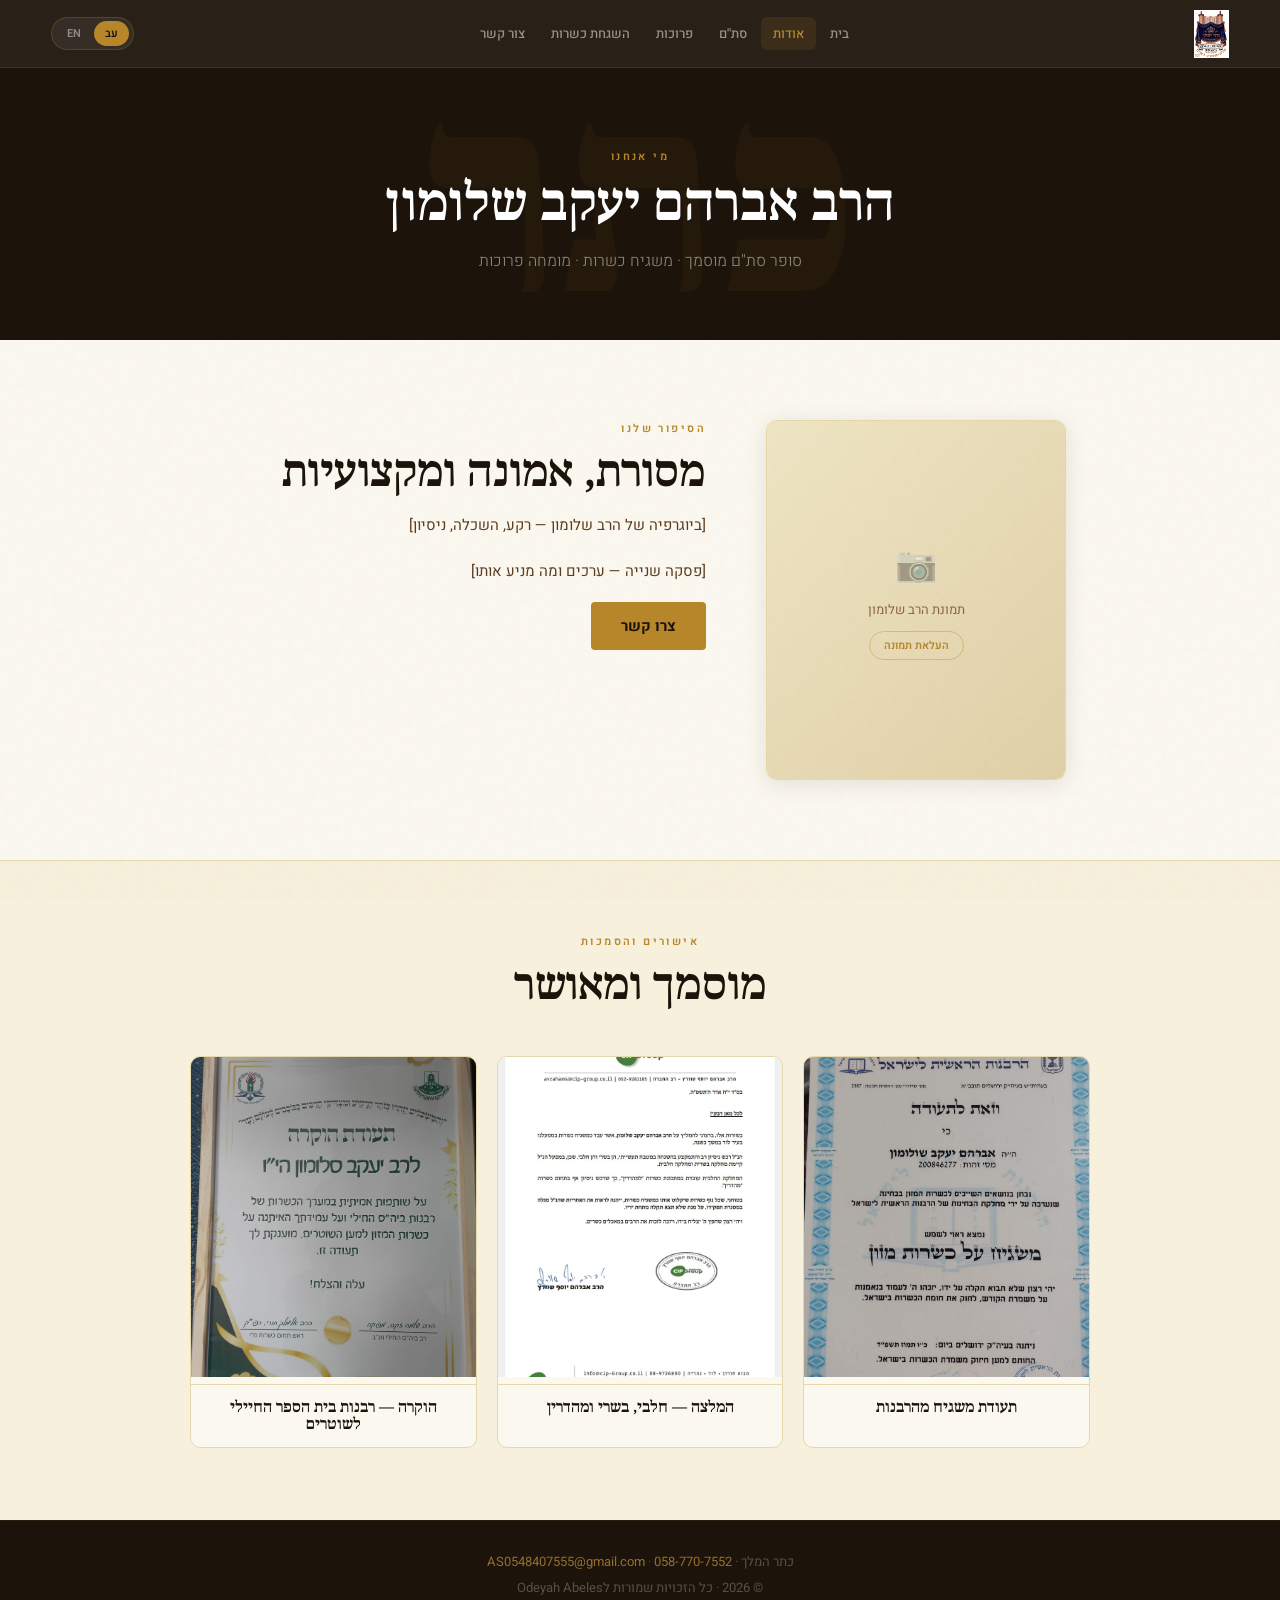
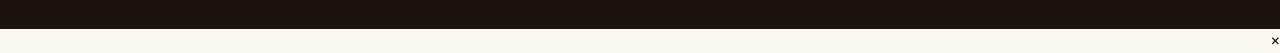
==== commit f6ac503e: "added pictures and videoes in about page" ====
--- a/about.html
+++ b/about.html
@@ -61,11 +61,21 @@
     var body = encodeURIComponent('שם: ' + name + '%0Aטלפון: ' + phone + '%0Aשירות: ' + service + '%0A%0A' + msg);
     window.location.href = 'mailto:AS0548407555@gmail.com?subject=' + subject + '&body=' + body;
   }
+	function openLightbox(src) {
+		var overlay = document.getElementById('lightbox-overlay');
+		var img = document.getElementById('lightbox-img');
+		img.src = src;
+		overlay.classList.add('open');
+	}
+
+  function closeLightbox() {
+		document.getElementById('lightbox-overlay').classList.remove('open');
+	}
 </script>
 </head>
 <body><nav>
   <a href="index.html" class="nav-brand">
-    <img src="images/logo.png" alt="כתר המלך" style="height:48px;width:auto;display:block;">
+    <img src="images/logo.png" alt="כתר המלך" onclick="openLightbox(this.src)" style="height:48px;width:auto;display:block;">
   </a>
   <ul class="nav-links">
     <li><a href="index.html" class="nav-link" data-he="בית" data-en="Home">בית</a></li>
@@ -125,25 +135,22 @@
     </div>
     <div class="cert-grid">
       <div class="cert-card">
-        <div class="cert-img-zone"><div class="img-zone" id="cert-1" style="height:320px;">
-          <input type="file" accept="image/*" onchange="previewImg(this,'cert-1')">
-          <div class="zone-icon">📄</div><div class="zone-text">העלאת אישור</div><div class="zone-btn">העלאה</div>
-        </div></div>
-        <div class="cert-label" data-he='הסמכת סופר סת"ם' data-en="Torah Scribe Certification">הסמכת סופר סת"ם</div>
+        <div class="cert-img-zone">
+          <img src="images/hashgacha/cashrotSertificate.jpeg" alt="תעודת משגיח מהרבנות" onclick="openLightbox(this.src)" style="width:100%;height:320px;object-fit:cover;" loading="lazy">
+        </div>
+        <div class="cert-label" data-he="תעודת משגיח מהרבנות" data-en="Rabbinical Supervisor Certificate">תעודת משגיח מהרבנות</div>
       </div>
       <div class="cert-card">
-        <div class="cert-img-zone"><div class="img-zone" id="cert-2" style="height:320px;">
-          <input type="file" accept="image/*" onchange="previewImg(this,'cert-2')">
-          <div class="zone-icon">📄</div><div class="zone-text">העלאת אישור</div><div class="zone-btn">העלאה</div>
-        </div></div>
-        <div class="cert-label" data-he="אישור משגיח כשרות" data-en="Kashrut Supervisor Certificate">אישור משגיח כשרות</div>
+        <div class="cert-img-zone">
+          <img src="images/hashgacha/cashrotRecomand.jpeg" alt="המלצה על ניסיון בהשגחת כשרות" onclick="openLightbox(this.src)" style="width:100%;height:320px;object-fit:cover;" loading="lazy">
+        </div>
+        <div class="cert-label" data-he="המלצה — חלבי, בשרי ומהדרין" data-en="Recommendation — Dairy, Meat & Mehadrin">המלצה — חלבי, בשרי ומהדרין</div>
       </div>
       <div class="cert-card">
-        <div class="cert-img-zone"><div class="img-zone" id="cert-3" style="height:320px;">
-          <input type="file" accept="image/*" onchange="previewImg(this,'cert-3')">
-          <div class="zone-icon">📄</div><div class="zone-text">העלאת אישור</div><div class="zone-btn">העלאה</div>
-        </div></div>
-        <div class="cert-label" data-he="המלצה מהרבנות" data-en="Rabbinical Recommendation">המלצה מהרבנות</div>
+        <div class="cert-img-zone">
+          <img src="images/hashgacha/cashrot.jpeg" alt="תעודת הוקרה ממערך הכשרות" onclick="openLightbox(this.src)" style="width:100%;height:320px;object-fit:cover;" loading="lazy">
+        </div>
+        <div class="cert-label" data-he="הוקרה — רבנות בית הספר החיילי לשוטרים" data-en="Recognition — Military Police School Rabbinate">הוקרה — רבנות בית הספר החיילי לשוטרים</div>
       </div>
     </div>
   </div>
@@ -154,6 +161,10 @@
   <p>© 2026 · כל הזכויות שמורות לOdeyah Abeles</p>
 </footer>
 <script>setLang(currentLang);</script>
+<div class="lightbox-overlay" id="lightbox-overlay" onclick="closeLightbox()">
+  <span class="lightbox-close">&times;</span>
+  <img id="lightbox-img" src="" alt="" onclick="event.stopPropagation()">
+</div>
 </body>
 </html>
 <style>
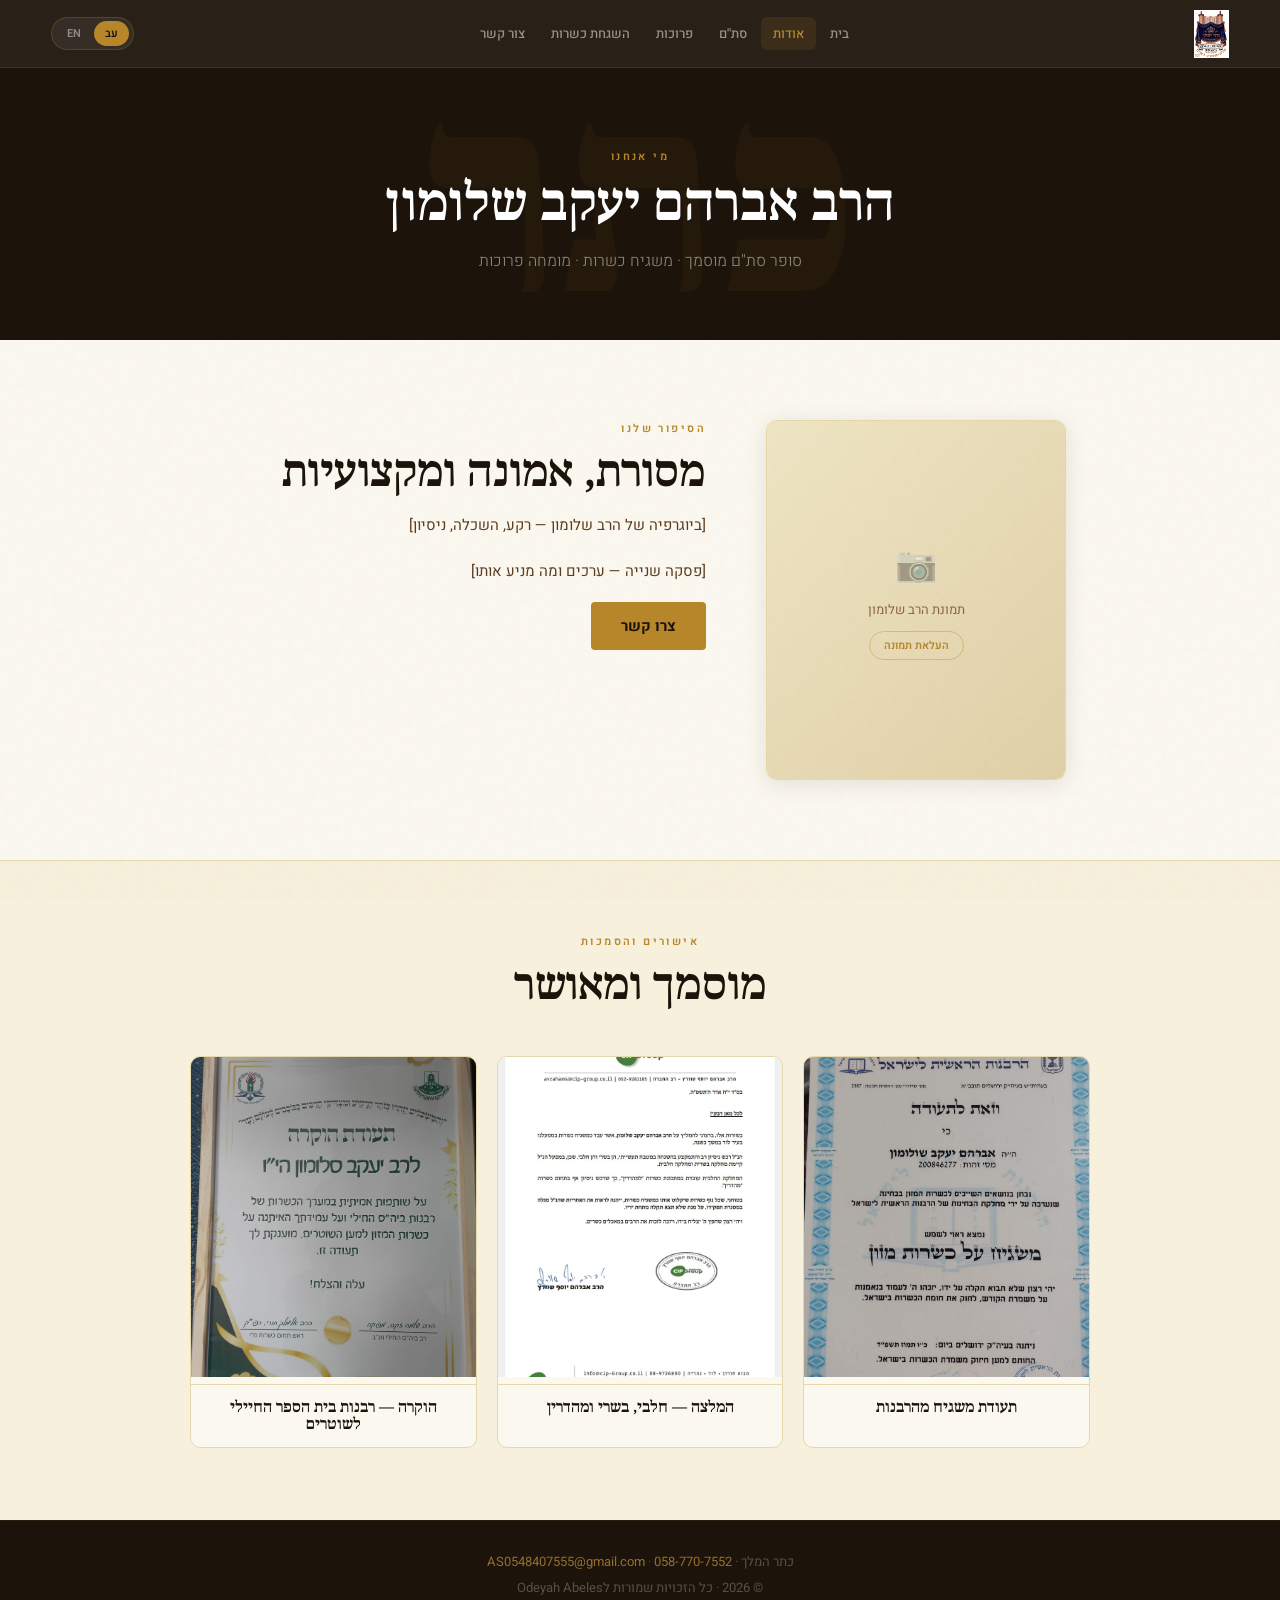
==== commit 88dfe8f1: "added favicon" ====
--- a/about.html
+++ b/about.html
@@ -4,6 +4,11 @@
   <meta charset="UTF-8" />
   <meta name="viewport" content="width=device-width, initial-scale=1.0" />
   <title>כתר המלך | אודות</title>
+  <link rel="icon" type="image/x-icon" href="favicon.ico">
+  <link rel="icon" type="image/png" sizes="32x32" href="favicon-32x32.png">
+  <link rel="icon" type="image/png" sizes="16x16" href="favicon-16x16.png">
+  <link rel="apple-touch-icon" sizes="180x180" href="apple-touch-icon.png">
+  <link rel="manifest" href="site.webmanifest">
   <link rel="stylesheet" href="style.css" />
   <script>
   var currentLang = localStorage.getItem('lang') || 'he';
--- a/style.css
+++ b/style.css
@@ -1,285 +1,1422 @@
 @import url('https://fonts.googleapis.com/css2?family=Frank+Ruhl+Libre:wght@300;400;500;700;900&family=Noto+Serif+Hebrew:wght@300;400;600;700&family=Heebo:wght@300;400;500;600&display=swap');
 
 :root {
-  --ink:       #1c140a;
-  --ink-mid:   #2e1f0d;
-  --brown:     #5c3d1e;
-  --gold:      #b8872a;
-  --gold2:     #d4a040;
-  --gold-pale: #f0d88a;
-  --parchment: #f7f0dc;
-  --parch2:    #efe5c4;
-  --parch3:    #e5d8ad;
-  --cream:     #fbf8f0;
-  --text:      #2e1f0d;
-  --text-mid:  #5c3d1e;
-  --text-light:#8a6640;
-  --nav-h:     68px;
-}
-*, *::before, *::after { margin:0; padding:0; box-sizing:border-box; }
-html { scroll-behavior:smooth; }
-body { font-family:'Heebo',sans-serif; background:var(--cream); color:var(--text); direction:rtl; overflow-x:hidden; padding-top:var(--nav-h); }
+	--ink: #1c140a;
+	--ink-mid: #2e1f0d;
+	--brown: #5c3d1e;
+	--gold: #b8872a;
+	--gold2: #d4a040;
+	--gold-pale: #f0d88a;
+	--parchment: #f7f0dc;
+	--parch2: #efe5c4;
+	--parch3: #e5d8ad;
+	--cream: #fbf8f0;
+	--text: #2e1f0d;
+	--text-mid: #5c3d1e;
+	--text-light: #8a6640;
+	--nav-h: 68px;
+}
+*,
+*::before,
+*::after {
+	margin: 0;
+	padding: 0;
+	box-sizing: border-box;
+}
+html {
+	scroll-behavior: smooth;
+}
+body {
+	font-family: 'Heebo', sans-serif;
+	background: var(--cream);
+	color: var(--text);
+	direction: rtl;
+	overflow-x: hidden;
+	padding-top: var(--nav-h);
+}
 
 body::before {
-  content:''; position:fixed; inset:0;
-  background-image:url("data:image/svg+xml,%3Csvg viewBox='0 0 200 200' xmlns='http://www.w3.org/2000/svg'%3E%3Cfilter id='n'%3E%3CfeTurbulence type='fractalNoise' baseFrequency='0.75' numOctaves='4' stitchTiles='stitch'/%3E%3C/filter%3E%3Crect width='100%25' height='100%25' filter='url(%23n)' opacity='0.03'/%3E%3C/svg%3E");
-  pointer-events:none; z-index:9999; mix-blend-mode:multiply;
+	content: '';
+	position: fixed;
+	inset: 0;
+	background-image: url("data:image/svg+xml,%3Csvg viewBox='0 0 200 200' xmlns='http://www.w3.org/2000/svg'%3E%3Cfilter id='n'%3E%3CfeTurbulence type='fractalNoise' baseFrequency='0.75' numOctaves='4' stitchTiles='stitch'/%3E%3C/filter%3E%3Crect width='100%25' height='100%25' filter='url(%23n)' opacity='0.03'/%3E%3C/svg%3E");
+	pointer-events: none;
+	z-index: 9999;
+	mix-blend-mode: multiply;
 }
 
 /* ── NAV ── */
 nav {
-  position:fixed; top:0; right:0; left:0; height:var(--nav-h);
-  background:rgba(28,20,10,0.94); backdrop-filter:blur(12px);
-  border-bottom:1px solid rgba(184,135,42,0.18);
-  z-index:500; display:flex; align-items:center;
-  justify-content:space-between; padding:0 clamp(16px,4vw,52px);
-}
-.nav-brand { font-family:'Frank Ruhl Libre',serif; font-size:20px; font-weight:700; color:var(--gold); letter-spacing:0.04em; text-decoration:none; }
-.nav-links { display:flex; align-items:center; gap:2px; list-style:none; }
-.nav-link { font-size:13px; font-weight:500; color:rgba(255,255,255,0.52); padding:7px 12px; border-radius:6px; cursor:pointer; transition:color 0.18s,background 0.18s; white-space:nowrap; text-decoration:none; display:inline-block; }
-.nav-link:hover { color:rgba(255,255,255,0.9); background:rgba(255,255,255,0.06); }
-.nav-link.active { color:var(--gold); background:rgba(184,135,42,0.12); }
-
-.nav-lang { display:flex; align-items:center; gap:2px; background:rgba(255,255,255,0.06); border:1px solid rgba(184,135,42,0.25); border-radius:40px; padding:3px 4px; }
-.lang-btn { padding:4px 11px; border-radius:30px; border:none; background:transparent; color:rgba(255,255,255,0.45); font-size:11px; font-family:'Heebo',sans-serif; font-weight:600; cursor:pointer; transition:background 0.18s,color 0.18s; }
-.lang-btn.active { background:var(--gold); color:var(--ink); }
-.lang-btn:hover:not(.active) { color:rgba(255,255,255,0.85); }
-
-.hamburger { display:none; flex-direction:column; gap:5px; cursor:pointer; padding:6px; background:none; border:none; }
-.hamburger span { display:block; width:22px; height:2px; background:rgba(255,255,255,0.7); border-radius:2px; transition:transform 0.22s,opacity 0.22s; }
-.hamburger.open span:nth-child(1) { transform:translateY(7px) rotate(45deg); }
-.hamburger.open span:nth-child(2) { opacity:0; }
-.hamburger.open span:nth-child(3) { transform:translateY(-7px) rotate(-45deg); }
+	position: fixed;
+	top: 0;
+	right: 0;
+	left: 0;
+	height: var(--nav-h);
+	background: rgba(28, 20, 10, 0.94);
+	backdrop-filter: blur(12px);
+	border-bottom: 1px solid rgba(184, 135, 42, 0.18);
+	z-index: 500;
+	display: flex;
+	align-items: center;
+	justify-content: space-between;
+	padding: 0 clamp(16px, 4vw, 52px);
+}
+.nav-brand {
+	font-family: 'Frank Ruhl Libre', serif;
+	font-size: 20px;
+	font-weight: 700;
+	color: var(--gold);
+	letter-spacing: 0.04em;
+	text-decoration: none;
+}
+.nav-links {
+	display: flex;
+	align-items: center;
+	gap: 2px;
+	list-style: none;
+}
+.nav-link {
+	font-size: 13px;
+	font-weight: 500;
+	color: rgba(255, 255, 255, 0.52);
+	padding: 7px 12px;
+	border-radius: 6px;
+	cursor: pointer;
+	transition:
+		color 0.18s,
+		background 0.18s;
+	white-space: nowrap;
+	text-decoration: none;
+	display: inline-block;
+}
+.nav-link:hover {
+	color: rgba(255, 255, 255, 0.9);
+	background: rgba(255, 255, 255, 0.06);
+}
+.nav-link.active {
+	color: var(--gold);
+	background: rgba(184, 135, 42, 0.12);
+}
+
+.nav-lang {
+	display: flex;
+	align-items: center;
+	gap: 2px;
+	background: rgba(255, 255, 255, 0.06);
+	border: 1px solid rgba(184, 135, 42, 0.25);
+	border-radius: 40px;
+	padding: 3px 4px;
+}
+.lang-btn {
+	padding: 4px 11px;
+	border-radius: 30px;
+	border: none;
+	background: transparent;
+	color: rgba(255, 255, 255, 0.45);
+	font-size: 11px;
+	font-family: 'Heebo', sans-serif;
+	font-weight: 600;
+	cursor: pointer;
+	transition:
+		background 0.18s,
+		color 0.18s;
+}
+.lang-btn.active {
+	background: var(--gold);
+	color: var(--ink);
+}
+.lang-btn:hover:not(.active) {
+	color: rgba(255, 255, 255, 0.85);
+}
+
+.hamburger {
+	display: none;
+	flex-direction: column;
+	gap: 5px;
+	cursor: pointer;
+	padding: 6px;
+	background: none;
+	border: none;
+}
+.hamburger span {
+	display: block;
+	width: 22px;
+	height: 2px;
+	background: rgba(255, 255, 255, 0.7);
+	border-radius: 2px;
+	transition:
+		transform 0.22s,
+		opacity 0.22s;
+}
+.hamburger.open span:nth-child(1) {
+	transform: translateY(7px) rotate(45deg);
+}
+.hamburger.open span:nth-child(2) {
+	opacity: 0;
+}
+.hamburger.open span:nth-child(3) {
+	transform: translateY(-7px) rotate(-45deg);
+}
 
 .mobile-menu {
-  display:none; position:fixed; top:var(--nav-h); right:0; left:0;
-  background:rgba(22,14,4,0.97); backdrop-filter:blur(12px);
-  border-bottom:1px solid rgba(184,135,42,0.15);
-  flex-direction:column; padding:14px 24px 22px; gap:2px; z-index:499;
-  transform:translateY(-8px); opacity:0; pointer-events:none; transition:transform 0.22s,opacity 0.22s;
-}
-.mobile-menu.open { transform:translateY(0); opacity:1; pointer-events:all; }
-.mobile-menu .nav-link { font-size:15px; padding:11px 10px; display:block; }
-
-@media (max-width:860px) {
-  .nav-links { display:none; }
-  .hamburger { display:flex; }
-  .mobile-menu { display:flex; }
+	display: none;
+	position: fixed;
+	top: var(--nav-h);
+	right: 0;
+	left: 0;
+	background: rgba(22, 14, 4, 0.97);
+	backdrop-filter: blur(12px);
+	border-bottom: 1px solid rgba(184, 135, 42, 0.15);
+	flex-direction: column;
+	padding: 14px 24px 22px;
+	gap: 2px;
+	z-index: 499;
+	transform: translateY(-8px);
+	opacity: 0;
+	pointer-events: none;
+	transition:
+		transform 0.22s,
+		opacity 0.22s;
+}
+.mobile-menu.open {
+	transform: translateY(0);
+	opacity: 1;
+	pointer-events: all;
+}
+.mobile-menu .nav-link {
+	font-size: 15px;
+	padding: 11px 10px;
+	display: block;
+}
+
+@media (max-width: 860px) {
+	.nav-links {
+		display: none;
+	}
+	.hamburger {
+		display: flex;
+	}
+	.mobile-menu {
+		display: flex;
+	}
 }
 
 /* ── SHARED ── */
-.section-label { display:block; font-size:11px; font-weight:600; letter-spacing:0.22em; color:var(--gold); text-transform:uppercase; margin-bottom:10px; }
-.section-heading { font-family:'Noto Serif Hebrew',serif; font-size:clamp(24px,4vw,42px); font-weight:700; color:var(--ink); line-height:1.25; margin-bottom:12px; }
-.section-body { font-size:16px; color:var(--text-light); line-height:1.85; font-weight:300; }
-
-.btn-gold { display:inline-block; background:var(--gold); color:var(--ink); font-family:'Heebo',sans-serif; font-weight:700; font-size:15px; padding:13px 30px; border-radius:4px; text-decoration:none; border:none; cursor:pointer; transition:background 0.2s,transform 0.2s; }
-.btn-gold:hover { background:var(--gold2); transform:translateY(-2px); }
-.btn-ghost-light { color:rgba(255,255,255,0.5); font-size:14px; text-decoration:none; border-bottom:1px solid rgba(255,255,255,0.18); padding-bottom:2px; cursor:pointer; transition:color 0.2s; }
-.btn-ghost-light:hover { color:rgba(255,255,255,0.85); }
+.section-label {
+	display: block;
+	font-size: 11px;
+	font-weight: 600;
+	letter-spacing: 0.22em;
+	color: var(--gold);
+	text-transform: uppercase;
+	margin-bottom: 10px;
+}
+.section-heading {
+	font-family: 'Noto Serif Hebrew', serif;
+	font-size: clamp(24px, 4vw, 42px);
+	font-weight: 700;
+	color: var(--ink);
+	line-height: 1.25;
+	margin-bottom: 12px;
+}
+.section-body {
+	font-size: 16px;
+	color: var(--text-light);
+	line-height: 1.85;
+	font-weight: 300;
+}
+
+.btn-gold {
+	display: inline-block;
+	background: var(--gold);
+	color: var(--ink);
+	font-family: 'Heebo', sans-serif;
+	font-weight: 700;
+	font-size: 15px;
+	padding: 13px 30px;
+	border-radius: 4px;
+	text-decoration: none;
+	border: none;
+	cursor: pointer;
+	transition:
+		background 0.2s,
+		transform 0.2s;
+}
+.btn-gold:hover {
+	background: var(--gold2);
+	transform: translateY(-2px);
+}
+.btn-ghost-light {
+	color: rgba(255, 255, 255, 0.5);
+	font-size: 14px;
+	text-decoration: none;
+	border-bottom: 1px solid rgba(255, 255, 255, 0.18);
+	padding-bottom: 2px;
+	cursor: pointer;
+	transition: color 0.2s;
+}
+.btn-ghost-light:hover {
+	color: rgba(255, 255, 255, 0.85);
+}
 
 /* upload zone */
-.img-zone { background:linear-gradient(135deg,#efe5c4 0%,#e0d0a8 100%); display:flex; flex-direction:column; align-items:center; justify-content:center; gap:10px; cursor:pointer; position:relative; overflow:hidden; }
-.img-zone input[type=file] { position:absolute; inset:0; opacity:0; cursor:pointer; }
-.img-zone .zone-icon { font-size:34px; opacity:0.35; }
-.img-zone .zone-text { font-size:13px; color:var(--text-light); text-align:center; line-height:1.6; max-width:180px; }
-.img-zone .zone-btn { font-size:11px; color:var(--gold); font-weight:600; border:1px solid rgba(184,135,42,0.38); padding:5px 14px; border-radius:20px; }
+.img-zone {
+	background: linear-gradient(135deg, #efe5c4 0%, #e0d0a8 100%);
+	display: flex;
+	flex-direction: column;
+	align-items: center;
+	justify-content: center;
+	gap: 10px;
+	cursor: pointer;
+	position: relative;
+	overflow: hidden;
+}
+.img-zone input[type='file'] {
+	position: absolute;
+	inset: 0;
+	opacity: 0;
+	cursor: pointer;
+}
+.img-zone .zone-icon {
+	font-size: 34px;
+	opacity: 0.35;
+}
+.img-zone .zone-text {
+	font-size: 13px;
+	color: var(--text-light);
+	text-align: center;
+	line-height: 1.6;
+	max-width: 180px;
+}
+.img-zone .zone-btn {
+	font-size: 11px;
+	color: var(--gold);
+	font-weight: 600;
+	border: 1px solid rgba(184, 135, 42, 0.38);
+	padding: 5px 14px;
+	border-radius: 20px;
+}
 
 /* dark hero */
-.hero-dark { background:var(--ink); min-height:90vh; display:grid; grid-template-columns:1fr 1fr; align-items:center; position:relative; overflow:hidden; }
-.hero-dark::after { content:''; position:absolute; inset:0; background:radial-gradient(ellipse 80% 70% at 30% 50%,rgba(180,110,30,0.13) 0%,transparent 65%); pointer-events:none; }
-.hero-bg-word { position:absolute; font-family:'Frank Ruhl Libre',serif; font-weight:900; color:rgba(180,110,30,0.05); right:-2%; top:50%; transform:translateY(-50%); line-height:1; pointer-events:none; user-select:none; }
-.hero-content { padding:80px clamp(24px,5vw,80px); position:relative; z-index:2; display:flex; flex-direction:column; align-items:center; text-align:center; }
-.hero-eyebrow { display:inline-flex; align-items:center; gap:8px; color:var(--gold2); font-size:11px; font-weight:500; letter-spacing:0.2em; text-transform:uppercase; margin-bottom:24px; opacity:0; animation:fadeUp 0.7s ease 0.1s forwards; }
-.hero-eyebrow::before,.hero-eyebrow::after { content:''; display:block; width:24px; height:1px; background:var(--gold); opacity:0.6; }
-.hero-dark h1 { font-family:'Noto Serif Hebrew',serif; font-size:clamp(30px,5vw,60px); font-weight:700; color:#fff; line-height:1.25; margin-bottom:20px; opacity:0; animation:fadeUp 0.8s ease 0.25s forwards; }
-.hero-dark h1 em { font-style:normal; color:var(--gold2); display:block; }
-.hero-desc { font-size:clamp(14px,1.6vw,17px); color:rgba(255,255,255,0.52); line-height:1.9; max-width:400px; margin-bottom:36px; font-weight:300; opacity:0; animation:fadeUp 0.8s ease 0.4s forwards; }
-.hero-btns { display:flex; gap:12px; flex-wrap:wrap; justify-content:center; opacity:0; animation:fadeUp 0.8s ease 0.55s forwards; }
-.hero-img-side { height:90vh; position:relative; overflow:hidden; }
-.hero-img-side .img-zone { width:100%; height:100%; background:#160e04; border-right:1px solid rgba(180,120,40,0.1); }
-
-@keyframes fadeUp { from{opacity:0;transform:translateY(16px);} to{opacity:1;transform:translateY(0);} }
-
-@media (max-width:780px) {
-  .hero-dark { grid-template-columns:1fr; min-height:auto; }
-  .hero-img-side { display:none; }
-  .hero-content { padding:60px 24px; }
+.hero-dark {
+	background: var(--ink);
+	min-height: 90vh;
+	display: grid;
+	grid-template-columns: 1fr 1fr;
+	align-items: center;
+	position: relative;
+	overflow: hidden;
+}
+.hero-dark::after {
+	content: '';
+	position: absolute;
+	inset: 0;
+	background: radial-gradient(ellipse 80% 70% at 30% 50%, rgba(180, 110, 30, 0.13) 0%, transparent 65%);
+	pointer-events: none;
+}
+.hero-bg-word {
+	position: absolute;
+	font-family: 'Frank Ruhl Libre', serif;
+	font-weight: 900;
+	color: rgba(180, 110, 30, 0.05);
+	right: -2%;
+	top: 50%;
+	transform: translateY(-50%);
+	line-height: 1;
+	pointer-events: none;
+	user-select: none;
+}
+.hero-content {
+	padding: 80px clamp(24px, 5vw, 80px);
+	position: relative;
+	z-index: 2;
+	display: flex;
+	flex-direction: column;
+	align-items: center;
+	text-align: center;
+}
+.hero-eyebrow {
+	display: inline-flex;
+	align-items: center;
+	gap: 8px;
+	color: var(--gold2);
+	font-size: 11px;
+	font-weight: 500;
+	letter-spacing: 0.2em;
+	text-transform: uppercase;
+	margin-bottom: 24px;
+	opacity: 0;
+	animation: fadeUp 0.7s ease 0.1s forwards;
+}
+.hero-eyebrow::before,
+.hero-eyebrow::after {
+	content: '';
+	display: block;
+	width: 24px;
+	height: 1px;
+	background: var(--gold);
+	opacity: 0.6;
+}
+.hero-dark h1 {
+	font-family: 'Noto Serif Hebrew', serif;
+	font-size: clamp(30px, 5vw, 60px);
+	font-weight: 700;
+	color: #fff;
+	line-height: 1.25;
+	margin-bottom: 20px;
+	opacity: 0;
+	animation: fadeUp 0.8s ease 0.25s forwards;
+}
+.hero-dark h1 em {
+	font-style: normal;
+	color: var(--gold2);
+	display: block;
+}
+.hero-desc {
+	font-size: clamp(14px, 1.6vw, 17px);
+	color: rgba(255, 255, 255, 0.52);
+	line-height: 1.9;
+	max-width: 400px;
+	margin-bottom: 36px;
+	font-weight: 300;
+	opacity: 0;
+	animation: fadeUp 0.8s ease 0.4s forwards;
+}
+.hero-btns {
+	display: flex;
+	gap: 12px;
+	flex-wrap: wrap;
+	justify-content: center;
+	opacity: 0;
+	animation: fadeUp 0.8s ease 0.55s forwards;
+}
+.hero-img-side {
+	height: 90vh;
+	position: relative;
+	overflow: hidden;
+}
+.hero-img-side .img-zone {
+	width: 100%;
+	height: 100%;
+	background: #160e04;
+	border-right: 1px solid rgba(180, 120, 40, 0.1);
+}
+
+@keyframes fadeUp {
+	from {
+		opacity: 0;
+		transform: translateY(16px);
+	}
+	to {
+		opacity: 1;
+		transform: translateY(0);
+	}
+}
+
+@media (max-width: 780px) {
+	.hero-dark {
+		grid-template-columns: 1fr;
+		min-height: auto;
+	}
+	.hero-img-side {
+		display: none;
+	}
+	.hero-content {
+		padding: 60px 24px;
+	}
 }
 
 /* pasuk */
-.pasuk-strip { background:var(--parch2); border-top:2px solid var(--parch3); border-bottom:2px solid var(--parch3); padding:36px 24px; text-align:center; }
-.pasuk-text { font-family:'Noto Serif Hebrew',serif; font-size:clamp(17px,3vw,27px); font-weight:400; color:var(--brown); line-height:1.8; }
-.pasuk-source { margin-top:8px; font-size:13px; color:var(--text-light); }
+.pasuk-strip {
+	background: var(--parch2);
+	border-top: 2px solid var(--parch3);
+	border-bottom: 2px solid var(--parch3);
+	padding: 36px 24px;
+	text-align: center;
+}
+.pasuk-text {
+	font-family: 'Noto Serif Hebrew', serif;
+	font-size: clamp(17px, 3vw, 27px);
+	font-weight: 400;
+	color: var(--brown);
+	line-height: 1.8;
+}
+.pasuk-source {
+	margin-top: 8px;
+	font-size: 13px;
+	color: var(--text-light);
+}
 
 /* scrolls (sofer page) */
-.scrolls-section { background:var(--cream); padding:80px 24px 72px; text-align:center; }
-.scrolls-inner { max-width:1060px; margin:0 auto; }
-.scrolls-header { margin-bottom:52px; }
-.scrolls-header .section-body { max-width:520px; margin:0 auto; }
-.scrolls-grid { display:grid; grid-template-columns:1fr 1fr; gap:28px; }
-@media (max-width:600px) { .scrolls-grid { grid-template-columns:1fr; } }
-.scroll-card { border-radius:10px; overflow:hidden; border:1px solid var(--parch3); background:var(--parchment); box-shadow:0 2px 16px rgba(30,15,0,0.07); transition:box-shadow 0.22s,transform 0.22s; }
-.scroll-card:hover { box-shadow:0 8px 36px rgba(30,15,0,0.13); transform:translateY(-3px); }
-.scroll-img-zone .img-zone { width:100%; height:240px; border-bottom:1px solid var(--parch3); }
-.scroll-body { padding:22px 24px 26px; text-align:right; }
-.scroll-type-badge { display:inline-block; font-size:10px; font-weight:700; letter-spacing:0.15em; text-transform:uppercase; color:var(--gold); background:rgba(184,135,42,0.1); border:1px solid rgba(184,135,42,0.22); padding:3px 11px; border-radius:20px; margin-bottom:11px; }
-.scroll-body h3 { font-family:'Noto Serif Hebrew',serif; font-size:21px; font-weight:700; color:var(--ink); margin-bottom:8px; }
-.scroll-body p { font-size:14px; color:var(--text-mid); line-height:1.85; }
-.scroll-traits { margin-top:14px; display:flex; flex-wrap:wrap; gap:8px; }
-.trait { font-size:12px; color:var(--text-mid); background:var(--parch2); border:1px solid var(--parch3); padding:4px 11px; border-radius:20px; }
+.scrolls-section {
+	background: var(--cream);
+	padding: 80px 24px 72px;
+	text-align: center;
+}
+.scrolls-inner {
+	max-width: 1060px;
+	margin: 0 auto;
+}
+.scrolls-header {
+	margin-bottom: 52px;
+}
+.scrolls-header .section-body {
+	max-width: 520px;
+	margin: 0 auto;
+}
+.scrolls-grid {
+	display: grid;
+	grid-template-columns: 1fr 1fr;
+	gap: 28px;
+}
+@media (max-width: 600px) {
+	.scrolls-grid {
+		grid-template-columns: 1fr;
+	}
+}
+.scroll-card {
+	border-radius: 10px;
+	overflow: hidden;
+	border: 1px solid var(--parch3);
+	background: var(--parchment);
+	box-shadow: 0 2px 16px rgba(30, 15, 0, 0.07);
+	transition:
+		box-shadow 0.22s,
+		transform 0.22s;
+}
+.scroll-card:hover {
+	box-shadow: 0 8px 36px rgba(30, 15, 0, 0.13);
+	transform: translateY(-3px);
+}
+.scroll-img-zone .img-zone {
+	width: 100%;
+	height: 240px;
+	border-bottom: 1px solid var(--parch3);
+}
+.scroll-body {
+	padding: 22px 24px 26px;
+	text-align: right;
+}
+.scroll-type-badge {
+	display: inline-block;
+	font-size: 10px;
+	font-weight: 700;
+	letter-spacing: 0.15em;
+	text-transform: uppercase;
+	color: var(--gold);
+	background: rgba(184, 135, 42, 0.1);
+	border: 1px solid rgba(184, 135, 42, 0.22);
+	padding: 3px 11px;
+	border-radius: 20px;
+	margin-bottom: 11px;
+}
+.scroll-body h3 {
+	font-family: 'Noto Serif Hebrew', serif;
+	font-size: 21px;
+	font-weight: 700;
+	color: var(--ink);
+	margin-bottom: 8px;
+}
+.scroll-body p {
+	font-size: 14px;
+	color: var(--text-mid);
+	line-height: 1.85;
+}
+.scroll-traits {
+	margin-top: 14px;
+	display: flex;
+	flex-wrap: wrap;
+	gap: 8px;
+}
+.trait {
+	font-size: 12px;
+	color: var(--text-mid);
+	background: var(--parch2);
+	border: 1px solid var(--parch3);
+	padding: 4px 11px;
+	border-radius: 20px;
+}
 
 /* why */
-.why-section { padding:80px 24px; background:var(--parchment); border-top:1px solid var(--parch3); border-bottom:1px solid var(--parch3); text-align:center; }
-.why-inner { max-width:860px; margin:0 auto; }
-.why-header { margin-bottom:48px; }
-.why-header p { font-size:16px; color:var(--text-light); line-height:1.85; margin-top:8px; max-width:480px; margin-left:auto; margin-right:auto; }
-.why-items { display:grid; grid-template-columns:1fr 1fr; gap:0; }
-@media (max-width:640px) { .why-items { grid-template-columns:1fr; } }
-.why-item { display:grid; grid-template-columns:48px 1fr; gap:18px; align-items:start; padding:28px 24px; border-bottom:1px solid var(--parch3); text-align:right; }
-.why-items .why-item:nth-child(odd) { border-left:1px solid var(--parch3); }
-@media (max-width:640px) { .why-items .why-item:nth-child(odd) { border-left:none; } .why-item { padding:24px 0; } .why-item:first-child { border-top:1px solid var(--parch3); } }
-.why-num { font-family:'Frank Ruhl Libre',serif; font-size:30px; font-weight:300; color:var(--gold); line-height:1; padding-top:4px; }
-.why-item h3 { font-family:'Noto Serif Hebrew',serif; font-size:17px; font-weight:700; color:var(--ink); margin-bottom:6px; }
-.why-item p { font-size:14px; color:var(--text-mid); line-height:1.9; }
+.why-section {
+	padding: 80px 24px;
+	background: var(--parchment);
+	border-top: 1px solid var(--parch3);
+	border-bottom: 1px solid var(--parch3);
+	text-align: center;
+}
+.why-inner {
+	max-width: 860px;
+	margin: 0 auto;
+}
+.why-header {
+	margin-bottom: 48px;
+}
+.why-header p {
+	font-size: 16px;
+	color: var(--text-light);
+	line-height: 1.85;
+	margin-top: 8px;
+	max-width: 480px;
+	margin-left: auto;
+	margin-right: auto;
+}
+.why-items {
+	display: grid;
+	grid-template-columns: 1fr 1fr;
+	gap: 0;
+}
+@media (max-width: 640px) {
+	.why-items {
+		grid-template-columns: 1fr;
+	}
+}
+.why-item {
+	display: grid;
+	grid-template-columns: 48px 1fr;
+	gap: 18px;
+	align-items: start;
+	padding: 28px 24px;
+	border-bottom: 1px solid var(--parch3);
+	text-align: right;
+}
+.why-items .why-item:nth-child(odd) {
+	border-left: 1px solid var(--parch3);
+}
+@media (max-width: 640px) {
+	.why-items .why-item:nth-child(odd) {
+		border-left: none;
+	}
+	.why-item {
+		padding: 24px 0;
+	}
+	.why-item:first-child {
+		border-top: 1px solid var(--parch3);
+	}
+}
+.why-num {
+	font-family: 'Frank Ruhl Libre', serif;
+	font-size: 30px;
+	font-weight: 300;
+	color: var(--gold);
+	line-height: 1;
+	padding-top: 4px;
+}
+.why-item h3 {
+	font-family: 'Noto Serif Hebrew', serif;
+	font-size: 17px;
+	font-weight: 700;
+	color: var(--ink);
+	margin-bottom: 6px;
+}
+.why-item p {
+	font-size: 14px;
+	color: var(--text-mid);
+	line-height: 1.9;
+}
 
 /* טאגים - לא לגעת בmax-width, זה עבד אחרי הרבה ניסויים */
-.occasions-wrap { padding:clamp(40px,5vh,72px) clamp(20px,4vw,60px); background:var(--ink); }
-.occasions-inner { max-width:1100px; margin:0 auto; display:flex; flex-direction:column; gap:clamp(24px,3vh,40px); }
-.occasions-head .section-label { color:rgba(212,160,64,0.65); }
-.occasions-head .section-heading { color:#fff; font-size:clamp(22px,3.5vw,34px); }
-.occ-grid { display:flex; flex-wrap:wrap; gap:clamp(8px,1.2vw,16px); justify-content:center; }
-.occ-pill { flex:1 1 min(180px,100%); max-width:calc(20% - clamp(8px,1.2vw,16px)); }
-@media (max-width:900px) { .occ-pill { max-width:calc(25% - clamp(8px,1.2vw,16px)); } }
-@media (max-width:640px) { .occ-pill { max-width:calc(50% - clamp(8px,1.2vw,16px)); } }
-.occ-pill { background:rgba(255,255,255,0.05); border:1px solid rgba(212,160,64,0.18); color:rgba(255,255,255,0.72); padding:clamp(10px,1.4vh,16px) clamp(10px,1.2vw,18px); border-radius:8px; font-size:clamp(13px,1.2vw,15px); text-align:center; transition:background 0.2s,border-color 0.2s,color 0.2s; cursor:default; display:flex; align-items:center; justify-content:center; gap:7px; line-height:1.35; }
-.occ-pill:hover { background:rgba(212,160,64,0.12); border-color:rgba(212,160,64,0.45); color:#fff; }
+.occasions-wrap {
+	padding: clamp(40px, 5vh, 72px) clamp(20px, 4vw, 60px);
+	background: var(--ink);
+}
+.occasions-inner {
+	max-width: 1100px;
+	margin: 0 auto;
+	display: flex;
+	flex-direction: column;
+	gap: clamp(24px, 3vh, 40px);
+}
+.occasions-head .section-label {
+	color: rgba(212, 160, 64, 0.65);
+}
+.occasions-head .section-heading {
+	color: #fff;
+	font-size: clamp(22px, 3.5vw, 34px);
+}
+.occ-grid {
+	display: flex;
+	flex-wrap: wrap;
+	gap: clamp(8px, 1.2vw, 16px);
+	justify-content: center;
+}
+.occ-pill {
+	flex: 1 1 min(180px, 100%);
+	max-width: calc(20% - clamp(8px, 1.2vw, 16px));
+}
+@media (max-width: 900px) {
+	.occ-pill {
+		max-width: calc(25% - clamp(8px, 1.2vw, 16px));
+	}
+}
+@media (max-width: 640px) {
+	.occ-pill {
+		max-width: calc(50% - clamp(8px, 1.2vw, 16px));
+	}
+}
+.occ-pill {
+	background: rgba(255, 255, 255, 0.05);
+	border: 1px solid rgba(212, 160, 64, 0.18);
+	color: rgba(255, 255, 255, 0.72);
+	padding: clamp(10px, 1.4vh, 16px) clamp(10px, 1.2vw, 18px);
+	border-radius: 8px;
+	font-size: clamp(13px, 1.2vw, 15px);
+	text-align: center;
+	transition:
+		background 0.2s,
+		border-color 0.2s,
+		color 0.2s;
+	cursor: default;
+	display: flex;
+	align-items: center;
+	justify-content: center;
+	gap: 7px;
+	line-height: 1.35;
+}
+.occ-pill:hover {
+	background: rgba(212, 160, 64, 0.12);
+	border-color: rgba(212, 160, 64, 0.45);
+	color: #fff;
+}
 
 /* שלבים */
-.process-section { padding:80px 24px; background:var(--cream); text-align:center; }
-.process-inner { max-width:700px; margin:0 auto; }
-.process-inner .scrolls-header { margin-bottom:44px; }
-.step-row { display:grid; grid-template-columns:56px 1fr; gap:22px; padding-bottom:36px; position:relative; }
+.process-section {
+	padding: 80px 24px;
+	background: var(--cream);
+	text-align: center;
+}
+.process-inner {
+	max-width: 700px;
+	margin: 0 auto;
+}
+.process-inner .scrolls-header {
+	margin-bottom: 44px;
+}
+.step-row {
+	display: grid;
+	grid-template-columns: 56px 1fr;
+	gap: 22px;
+	padding-bottom: 36px;
+	position: relative;
+}
 /* הקו המחבר - right חצי מרוחב הcircle */
-.step-row:not(:last-child)::before { content:''; position:absolute; right:23px; top:50px; bottom:0; width:1px; background:linear-gradient(to bottom,var(--gold-pale),transparent); }
-.step-circle { width:46px; height:46px; border-radius:50%; background:var(--parchment); border:1.5px solid var(--gold); display:flex; align-items:center; justify-content:center; font-family:'Frank Ruhl Libre',serif; font-size:19px; color:var(--gold); flex-shrink:0; }
-.step-row h4 { font-family:'Noto Serif Hebrew',serif; font-size:17px; font-weight:700; color:var(--ink); margin-bottom:5px; padding-top:10px; text-align:right; }
-.step-row p { font-size:14px; color:var(--text-mid); line-height:1.9; text-align:right; }
+.step-row:not(:last-child)::before {
+	content: '';
+	position: absolute;
+	right: 23px;
+	top: 50px;
+	bottom: 0;
+	width: 1px;
+	background: linear-gradient(to bottom, var(--gold-pale), transparent);
+}
+.step-circle {
+	width: 46px;
+	height: 46px;
+	border-radius: 50%;
+	background: var(--parchment);
+	border: 1.5px solid var(--gold);
+	display: flex;
+	align-items: center;
+	justify-content: center;
+	font-family: 'Frank Ruhl Libre', serif;
+	font-size: 19px;
+	color: var(--gold);
+	flex-shrink: 0;
+}
+.step-row h4 {
+	font-family: 'Noto Serif Hebrew', serif;
+	font-size: 17px;
+	font-weight: 700;
+	color: var(--ink);
+	margin-bottom: 5px;
+	padding-top: 10px;
+	text-align: right;
+}
+.step-row p {
+	font-size: 14px;
+	color: var(--text-mid);
+	line-height: 1.9;
+	text-align: right;
+}
 
 /* עדויות */
-.testimonials-section { background:var(--parchment); border-top:1px solid var(--parch3); padding:80px 24px; text-align:center; }
-.testimonials-inner { max-width:1060px; margin:0 auto; }
-.testimonials-inner .scrolls-header { margin-bottom:46px; }
-.t-grid { display:grid; grid-template-columns:repeat(3,1fr); gap:20px; }
-@media (max-width:840px) { .t-grid { grid-template-columns:1fr; } }
-.t-card { background:var(--cream); border:1px solid var(--parch3); border-radius:8px; padding:26px 24px; }
-.t-quote { font-family:'Frank Ruhl Libre',serif; font-size:40px; line-height:0.8; color:var(--gold); opacity:0.35; margin-bottom:10px; }
-.t-card p { font-size:15px; color:var(--text-mid); line-height:1.9; margin-bottom:20px; text-align:right; }
-.t-author { display:flex; align-items:center; gap:12px; }
-.t-avatar { width:36px; height:36px; border-radius:50%; background:var(--parch2); border:1px solid var(--parch3); display:flex; align-items:center; justify-content:center; font-family:'Frank Ruhl Libre',serif; font-size:15px; color:var(--text-light); flex-shrink:0; }
-.t-name { font-size:13px; font-weight:600; color:var(--ink); }
-.t-loc { font-size:12px; color:var(--text-light); }
+.testimonials-section {
+	background: var(--parchment);
+	border-top: 1px solid var(--parch3);
+	padding: 80px 24px;
+	text-align: center;
+}
+.testimonials-inner {
+	max-width: 1060px;
+	margin: 0 auto;
+}
+.testimonials-inner .scrolls-header {
+	margin-bottom: 46px;
+}
+.t-grid {
+	display: grid;
+	grid-template-columns: repeat(3, 1fr);
+	gap: 20px;
+}
+@media (max-width: 840px) {
+	.t-grid {
+		grid-template-columns: 1fr;
+	}
+}
+.t-card {
+	background: var(--cream);
+	border: 1px solid var(--parch3);
+	border-radius: 8px;
+	padding: 26px 24px;
+}
+.t-quote {
+	font-family: 'Frank Ruhl Libre', serif;
+	font-size: 40px;
+	line-height: 0.8;
+	color: var(--gold);
+	opacity: 0.35;
+	margin-bottom: 10px;
+}
+.t-card p {
+	font-size: 15px;
+	color: var(--text-mid);
+	line-height: 1.9;
+	margin-bottom: 20px;
+	text-align: right;
+}
+.t-author {
+	display: flex;
+	align-items: center;
+	gap: 12px;
+}
+.t-avatar {
+	width: 36px;
+	height: 36px;
+	border-radius: 50%;
+	background: var(--parch2);
+	border: 1px solid var(--parch3);
+	display: flex;
+	align-items: center;
+	justify-content: center;
+	font-family: 'Frank Ruhl Libre', serif;
+	font-size: 15px;
+	color: var(--text-light);
+	flex-shrink: 0;
+}
+.t-name {
+	font-size: 13px;
+	font-weight: 600;
+	color: var(--ink);
+}
+.t-loc {
+	font-size: 12px;
+	color: var(--text-light);
+}
 
 /* home */
-.services-section { padding:80px 24px; background:var(--cream); text-align:center; }
-.services-inner { max-width:1060px; margin:0 auto; }
-.services-header { margin-bottom:52px; }
-.services-grid { display:grid; grid-template-columns:repeat(3,1fr); gap:24px; }
-@media (max-width:760px) { .services-grid { grid-template-columns:1fr; } }
-.service-card { background:var(--parchment); border:1px solid var(--parch3); border-radius:12px; padding:36px 28px; transition:transform 0.22s,box-shadow 0.22s; text-align:center; text-decoration:none; display:block; color:inherit; }
-.service-card:hover { transform:translateY(-4px); box-shadow:0 12px 40px rgba(30,15,0,0.12); }
-.service-icon { font-size:40px; margin-bottom:18px; }
-.service-card h3 { font-family:'Noto Serif Hebrew',serif; font-size:20px; font-weight:700; color:var(--ink); margin-bottom:10px; }
-.service-card p { font-size:14px; color:var(--text-mid); line-height:1.85; }
-.card-link { display:inline-block; margin-top:20px; font-size:13px; font-weight:600; color:var(--gold); border-bottom:1px solid rgba(184,135,42,0.35); padding-bottom:2px; }
-.about-home { background:var(--parchment); border-top:1px solid var(--parch3); padding:80px 24px; }
-.about-home-inner { max-width:900px; margin:0 auto; display:grid; grid-template-columns:260px 1fr; gap:56px; align-items:center; }
-@media (max-width:680px) { .about-home-inner { grid-template-columns:1fr; gap:32px; } }
-.about-img { width:260px; height:300px; border-radius:10px; overflow:hidden; border:1px solid var(--parch3); box-shadow:0 4px 24px rgba(30,15,0,0.1); }
-.about-img .img-zone { width:100%; height:100%; }
-.about-text { text-align:right; }
-.about-text p { font-size:15px; color:var(--text-mid); line-height:1.9; margin-top:14px; }
-.about-text .btn-gold { margin-top:24px; display:inline-block; }
-@media (max-width:680px) { .about-img { width:100%; height:220px; } .about-text { text-align:center; } }
+.services-section {
+	padding: 80px 24px;
+	background: var(--cream);
+	text-align: center;
+}
+.services-inner {
+	max-width: 1060px;
+	margin: 0 auto;
+}
+.services-header {
+	margin-bottom: 52px;
+}
+.services-grid {
+	display: grid;
+	grid-template-columns: repeat(3, 1fr);
+	gap: 24px;
+}
+@media (max-width: 760px) {
+	.services-grid {
+		grid-template-columns: 1fr;
+	}
+}
+.service-card {
+	background: var(--parchment);
+	border: 1px solid var(--parch3);
+	border-radius: 12px;
+	padding: 36px 28px;
+	transition:
+		transform 0.22s,
+		box-shadow 0.22s;
+	text-align: center;
+	text-decoration: none;
+	display: block;
+	color: inherit;
+}
+.service-card:hover {
+	transform: translateY(-4px);
+	box-shadow: 0 12px 40px rgba(30, 15, 0, 0.12);
+}
+.service-icon {
+	font-size: 40px;
+	margin-bottom: 18px;
+}
+.service-card h3 {
+	font-family: 'Noto Serif Hebrew', serif;
+	font-size: 20px;
+	font-weight: 700;
+	color: var(--ink);
+	margin-bottom: 10px;
+}
+.service-card p {
+	font-size: 14px;
+	color: var(--text-mid);
+	line-height: 1.85;
+}
+.card-link {
+	display: inline-block;
+	margin-top: 20px;
+	font-size: 13px;
+	font-weight: 600;
+	color: var(--gold);
+	border-bottom: 1px solid rgba(184, 135, 42, 0.35);
+	padding-bottom: 2px;
+}
+.about-home {
+	background: var(--parchment);
+	border-top: 1px solid var(--parch3);
+	padding: 80px 24px;
+}
+.about-home-inner {
+	max-width: 900px;
+	margin: 0 auto;
+	display: grid;
+	grid-template-columns: 260px 1fr;
+	gap: 56px;
+	align-items: center;
+}
+@media (max-width: 680px) {
+	.about-home-inner {
+		grid-template-columns: 1fr;
+		gap: 32px;
+	}
+}
+.about-img {
+	width: 260px;
+	height: 300px;
+	border-radius: 10px;
+	overflow: hidden;
+	border: 1px solid var(--parch3);
+	box-shadow: 0 4px 24px rgba(30, 15, 0, 0.1);
+}
+.about-img .img-zone {
+	width: 100%;
+	height: 100%;
+}
+.about-text {
+	text-align: right;
+}
+.about-text p {
+	font-size: 15px;
+	color: var(--text-mid);
+	line-height: 1.9;
+	margin-top: 14px;
+}
+.about-text .btn-gold {
+	margin-top: 24px;
+	display: inline-block;
+}
+@media (max-width: 680px) {
+	.about-img {
+		width: 100%;
+		height: 220px;
+	}
+	.about-text {
+		text-align: center;
+	}
+}
 
 /* about page */
-.about-hero { background:var(--ink); padding:80px 24px 64px; text-align:center; position:relative; overflow:hidden; }
-.about-hero::before { content:'כתר'; font-family:'Frank Ruhl Libre',serif; font-size:clamp(120px,22vw,280px); font-weight:900; color:rgba(180,110,30,0.05); position:absolute; top:50%; left:50%; transform:translate(-50%,-50%); pointer-events:none; white-space:nowrap; }
-.about-hero h1 { font-family:'Noto Serif Hebrew',serif; font-size:clamp(28px,5vw,50px); font-weight:700; color:#fff; margin-bottom:12px; position:relative; }
-.about-hero p { color:rgba(255,255,255,0.48); font-size:16px; font-weight:300; max-width:480px; margin:0 auto; line-height:1.8; position:relative; }
-.about-bio-section { padding:80px 24px; max-width:900px; margin:0 auto; display:grid; grid-template-columns:300px 1fr; gap:60px; align-items:start; }
-@media (max-width:680px) { .about-bio-section { grid-template-columns:1fr; gap:32px; } }
-.about-bio-img { width:300px; height:360px; border-radius:10px; overflow:hidden; border:1px solid var(--parch3); box-shadow:0 4px 24px rgba(30,15,0,0.1); position:sticky; top:calc(var(--nav-h) + 24px); }
-.about-bio-img .img-zone { width:100%; height:100%; }
-@media (max-width:680px) { .about-bio-img { width:100%; height:260px; position:static; } }
-.about-bio-text { text-align:right; }
-.about-bio-text .section-heading { margin-top:8px; }
-.about-bio-text p { font-size:15px; color:var(--text-mid); line-height:1.95; margin-bottom:16px; }
-.cert-section { background:var(--parchment); border-top:1px solid var(--parch3); padding:72px 24px; text-align:center; }
-.cert-inner { max-width:900px; margin:0 auto; }
-.cert-header { margin-bottom:44px; }
-.cert-grid { display:grid; grid-template-columns:repeat(3,1fr); gap:20px; }
-@media (max-width:640px) { .cert-grid { grid-template-columns:1fr; } }
-.cert-card { background:var(--cream); border:1px solid var(--parch3); border-radius:10px; overflow:hidden; }
-.cert-img-zone .img-zone { width:100%; height:320px; }
-.cert-label { padding:14px 16px; font-family:'Noto Serif Hebrew',serif; font-size:15px; font-weight:700; color:var(--ink); text-align:center; border-top:1px solid var(--parch3); }
+.about-hero {
+	background: var(--ink);
+	padding: 80px 24px 64px;
+	text-align: center;
+	position: relative;
+	overflow: hidden;
+}
+.about-hero::before {
+	content: 'כתר';
+	font-family: 'Frank Ruhl Libre', serif;
+	font-size: clamp(120px, 22vw, 280px);
+	font-weight: 900;
+	color: rgba(180, 110, 30, 0.05);
+	position: absolute;
+	top: 50%;
+	left: 50%;
+	transform: translate(-50%, -50%);
+	pointer-events: none;
+	white-space: nowrap;
+}
+.about-hero h1 {
+	font-family: 'Noto Serif Hebrew', serif;
+	font-size: clamp(28px, 5vw, 50px);
+	font-weight: 700;
+	color: #fff;
+	margin-bottom: 12px;
+	position: relative;
+}
+.about-hero p {
+	color: rgba(255, 255, 255, 0.48);
+	font-size: 16px;
+	font-weight: 300;
+	max-width: 480px;
+	margin: 0 auto;
+	line-height: 1.8;
+	position: relative;
+}
+.about-bio-section {
+	padding: 80px 24px;
+	max-width: 900px;
+	margin: 0 auto;
+	display: grid;
+	grid-template-columns: 300px 1fr;
+	gap: 60px;
+	align-items: start;
+}
+@media (max-width: 680px) {
+	.about-bio-section {
+		grid-template-columns: 1fr;
+		gap: 32px;
+	}
+}
+.about-bio-img {
+	width: 300px;
+	height: 360px;
+	border-radius: 10px;
+	overflow: hidden;
+	border: 1px solid var(--parch3);
+	box-shadow: 0 4px 24px rgba(30, 15, 0, 0.1);
+	position: sticky;
+	top: calc(var(--nav-h) + 24px);
+}
+.about-bio-img .img-zone {
+	width: 100%;
+	height: 100%;
+}
+@media (max-width: 680px) {
+	.about-bio-img {
+		width: 100%;
+		height: 260px;
+		position: static;
+	}
+}
+.about-bio-text {
+	text-align: right;
+}
+.about-bio-text .section-heading {
+	margin-top: 8px;
+}
+.about-bio-text p {
+	font-size: 15px;
+	color: var(--text-mid);
+	line-height: 1.95;
+	margin-bottom: 16px;
+}
+.cert-section {
+	background: var(--parchment);
+	border-top: 1px solid var(--parch3);
+	padding: 72px 24px;
+	text-align: center;
+}
+.cert-inner {
+	max-width: 900px;
+	margin: 0 auto;
+}
+.cert-header {
+	margin-bottom: 44px;
+}
+.cert-grid {
+	display: grid;
+	grid-template-columns: repeat(3, 1fr);
+	gap: 20px;
+}
+@media (max-width: 640px) {
+	.cert-grid {
+		grid-template-columns: 1fr;
+	}
+}
+.cert-card {
+	background: var(--cream);
+	border: 1px solid var(--parch3);
+	border-radius: 10px;
+	overflow: hidden;
+}
+.cert-img-zone .img-zone {
+	width: 100%;
+	height: 320px;
+}
+.cert-label {
+	padding: 14px 16px;
+	font-family: 'Noto Serif Hebrew', serif;
+	font-size: 15px;
+	font-weight: 700;
+	color: var(--ink);
+	text-align: center;
+	border-top: 1px solid var(--parch3);
+}
 
 /* parochet */
-.parochet-intro { background:var(--cream); padding:72px 24px; text-align:center; }
-.parochet-intro-inner { max-width:720px; margin:0 auto; }
-.parochet-intro p { font-size:16px; color:var(--text-mid); line-height:1.9; margin-top:14px; }
-.parochet-gallery { background:var(--parchment); border-top:1px solid var(--parch3); padding:72px 24px; text-align:center; }
-.parochet-gallery-inner { max-width:1060px; margin:0 auto; }
-.gallery-grid { display:grid; grid-template-columns:repeat(3,1fr); gap:20px; }
-@media (max-width:640px) { .gallery-grid { grid-template-columns:1fr 1fr; } }
-.gallery-item { border-radius:10px; overflow:hidden; border:1px solid var(--parch3); background:var(--parchment); box-shadow:0 2px 12px rgba(30,15,0,0.07); transition:transform 0.22s,box-shadow 0.22s; }
-.gallery-item:hover { transform:translateY(-3px); box-shadow:0 8px 28px rgba(30,15,0,0.13); }
-.gallery-img-zone .img-zone { width:100%; height:280px; }
-.gallery-label { padding:12px 14px; font-size:13px; color:var(--text-mid); text-align:center; border-top:1px solid var(--parch3); }
-.dark-cta { background:var(--ink-mid); padding:72px 24px; text-align:center; position:relative; overflow:hidden; }
-.dark-cta h2 { font-family:'Noto Serif Hebrew',serif; font-size:clamp(24px,4vw,42px); font-weight:700; color:#fff; margin-bottom:14px; position:relative; }
-.dark-cta p { color:rgba(255,255,255,0.45); font-size:16px; margin-bottom:32px; position:relative; }
+.parochet-intro {
+	background: var(--cream);
+	padding: 72px 24px;
+	text-align: center;
+}
+.parochet-intro-inner {
+	max-width: 720px;
+	margin: 0 auto;
+}
+.parochet-intro p {
+	font-size: 16px;
+	color: var(--text-mid);
+	line-height: 1.9;
+	margin-top: 14px;
+}
+.parochet-gallery {
+	background: var(--parchment);
+	border-top: 1px solid var(--parch3);
+	padding: 72px 24px;
+	text-align: center;
+}
+.parochet-gallery-inner {
+	max-width: 1060px;
+	margin: 0 auto;
+}
+.gallery-grid {
+	display: grid;
+	grid-template-columns: repeat(3, 1fr);
+	gap: 20px;
+}
+@media (max-width: 640px) {
+	.gallery-grid {
+		grid-template-columns: 1fr 1fr;
+	}
+}
+.gallery-item {
+	border-radius: 10px;
+	overflow: hidden;
+	border: 1px solid var(--parch3);
+	background: var(--parchment);
+	box-shadow: 0 2px 12px rgba(30, 15, 0, 0.07);
+	transition:
+		transform 0.22s,
+		box-shadow 0.22s;
+}
+.gallery-item:hover {
+	transform: translateY(-3px);
+	box-shadow: 0 8px 28px rgba(30, 15, 0, 0.13);
+}
+.gallery-img-zone .img-zone {
+	width: 100%;
+	height: 280px;
+}
+.gallery-label {
+	padding: 12px 14px;
+	font-size: 13px;
+	color: var(--text-mid);
+	text-align: center;
+	border-top: 1px solid var(--parch3);
+}
+.dark-cta {
+	background: var(--ink-mid);
+	padding: 72px 24px;
+	text-align: center;
+	position: relative;
+	overflow: hidden;
+}
+.dark-cta h2 {
+	font-family: 'Noto Serif Hebrew', serif;
+	font-size: clamp(24px, 4vw, 42px);
+	font-weight: 700;
+	color: #fff;
+	margin-bottom: 14px;
+	position: relative;
+}
+.dark-cta p {
+	color: rgba(255, 255, 255, 0.45);
+	font-size: 16px;
+	margin-bottom: 32px;
+	position: relative;
+}
 
 /* hashgacha */
-.hashgacha-info { background:var(--cream); padding:72px 24px; }
-.hashgacha-info-inner { max-width:860px; margin:0 auto; text-align:center; }
-.levels-grid { display:grid; grid-template-columns:repeat(3,1fr); gap:20px; margin-top:40px; }
-@media (max-width:640px) { .levels-grid { grid-template-columns:1fr; } }
-.level-card { background:var(--parchment); border:1px solid var(--parch3); border-radius:10px; padding:28px 24px; text-align:center; }
-.level-icon { font-size:36px; margin-bottom:14px; }
-.level-card h3 { font-family:'Noto Serif Hebrew',serif; font-size:19px; font-weight:700; color:var(--ink); margin-bottom:8px; }
-.level-card p { font-size:14px; color:var(--text-mid); line-height:1.8; }
-.placeholder-note { background:var(--parch2); border:1px dashed var(--parch3); border-radius:10px; padding:36px 28px; text-align:center; margin:32px auto 0; max-width:560px; }
-.placeholder-note p { font-size:14px; color:var(--text-light); line-height:1.8; }
+.hashgacha-info {
+	background: var(--cream);
+	padding: 72px 24px;
+}
+.hashgacha-info-inner {
+	max-width: 860px;
+	margin: 0 auto;
+	text-align: center;
+}
+.levels-grid {
+	display: grid;
+	grid-template-columns: repeat(3, 1fr);
+	gap: 20px;
+	margin-top: 40px;
+}
+@media (max-width: 640px) {
+	.levels-grid {
+		grid-template-columns: 1fr;
+	}
+}
+.level-card {
+	background: var(--parchment);
+	border: 1px solid var(--parch3);
+	border-radius: 10px;
+	padding: 28px 24px;
+	text-align: center;
+}
+.level-icon {
+	font-size: 36px;
+	margin-bottom: 14px;
+}
+.level-card h3 {
+	font-family: 'Noto Serif Hebrew', serif;
+	font-size: 19px;
+	font-weight: 700;
+	color: var(--ink);
+	margin-bottom: 8px;
+}
+.level-card p {
+	font-size: 14px;
+	color: var(--text-mid);
+	line-height: 1.8;
+}
+.placeholder-note {
+	background: var(--parch2);
+	border: 1px dashed var(--parch3);
+	border-radius: 10px;
+	padding: 36px 28px;
+	text-align: center;
+	margin: 32px auto 0;
+	max-width: 560px;
+}
+.placeholder-note p {
+	font-size: 14px;
+	color: var(--text-light);
+	line-height: 1.8;
+}
 
 /* contact */
-.contact-hero { background:var(--ink); padding:72px 24px 56px; text-align:center; position:relative; overflow:hidden; }
-.contact-hero::before { content:'צור קשר'; font-family:'Frank Ruhl Libre',serif; font-size:clamp(60px,12vw,180px); font-weight:900; color:rgba(180,110,30,0.04); position:absolute; top:50%; left:50%; transform:translate(-50%,-50%); white-space:nowrap; pointer-events:none; }
-.contact-hero h1 { font-family:'Noto Serif Hebrew',serif; font-size:clamp(28px,5vw,50px); font-weight:700; color:#fff; margin-bottom:10px; position:relative; }
-.contact-hero p { color:rgba(255,255,255,0.45); font-size:16px; font-weight:300; position:relative; }
-.contact-body { padding:72px 24px; max-width:860px; margin:0 auto; display:grid; grid-template-columns:1fr 320px; gap:56px; align-items:start; }
-@media (max-width:720px) { .contact-body { grid-template-columns:1fr; gap:40px; } }
-.contact-form { text-align:right; }
-.contact-form .section-heading { margin-bottom:28px; }
-.form-group { margin-bottom:18px; }
-.form-group label { display:block; font-size:13px; font-weight:600; color:var(--text-mid); margin-bottom:6px; }
-.form-group input, .form-group select, .form-group textarea { width:100%; padding:12px 14px; background:var(--parchment); border:1px solid var(--parch3); border-radius:6px; font-family:'Heebo',sans-serif; font-size:15px; color:var(--text); direction:rtl; transition:border-color 0.2s; outline:none; }
-.form-group input:focus, .form-group select:focus, .form-group textarea:focus { border-color:var(--gold); }
-.form-group textarea { height:130px; resize:vertical; }
-.form-submit { margin-top:8px; }
-.form-submit .btn-gold { width:100%; font-size:16px; padding:14px; }
-.contact-info { text-align:right; }
-.contact-info .section-label { margin-bottom:20px; }
-.info-item { display:flex; align-items:flex-start; gap:14px; margin-bottom:24px; }
-.info-icon { width:40px; height:40px; border-radius:8px; background:rgba(184,135,42,0.1); border:1px solid rgba(184,135,42,0.22); display:flex; align-items:center; justify-content:center; font-size:18px; flex-shrink:0; }
-.info-label { font-size:12px; color:var(--text-light); margin-bottom:3px; }
-.info-value { font-size:15px; font-weight:600; color:var(--ink); }
-.info-value a { color:var(--ink); text-decoration:none; }
-.info-value a:hover { color:var(--gold); }
-.wa-btn-big { display:flex; align-items:center; justify-content:center; gap:10px; background:#25d366; color:#fff; font-family:'Heebo',sans-serif; font-weight:700; font-size:15px; padding:14px 24px; border-radius:8px; text-decoration:none; margin-top:28px; transition:background 0.2s,transform 0.2s; }
-.wa-btn-big:hover { background:#1db954; transform:translateY(-2px); }
+.contact-hero {
+	background: var(--ink);
+	padding: 72px 24px 56px;
+	text-align: center;
+	position: relative;
+	overflow: hidden;
+}
+.contact-hero::before {
+	content: 'צור קשר';
+	font-family: 'Frank Ruhl Libre', serif;
+	font-size: clamp(60px, 12vw, 180px);
+	font-weight: 900;
+	color: rgba(180, 110, 30, 0.04);
+	position: absolute;
+	top: 50%;
+	left: 50%;
+	transform: translate(-50%, -50%);
+	white-space: nowrap;
+	pointer-events: none;
+}
+.contact-hero h1 {
+	font-family: 'Noto Serif Hebrew', serif;
+	font-size: clamp(28px, 5vw, 50px);
+	font-weight: 700;
+	color: #fff;
+	margin-bottom: 10px;
+	position: relative;
+}
+.contact-hero p {
+	color: rgba(255, 255, 255, 0.45);
+	font-size: 16px;
+	font-weight: 300;
+	position: relative;
+}
+.contact-body {
+	padding: 72px 24px;
+	max-width: 860px;
+	margin: 0 auto;
+	display: grid;
+	grid-template-columns: 1fr 320px;
+	gap: 56px;
+	align-items: start;
+}
+@media (max-width: 720px) {
+	.contact-body {
+		grid-template-columns: 1fr;
+		gap: 40px;
+	}
+}
+.contact-form {
+	text-align: right;
+}
+.contact-form .section-heading {
+	margin-bottom: 28px;
+}
+.form-group {
+	margin-bottom: 18px;
+}
+.form-group label {
+	display: block;
+	font-size: 13px;
+	font-weight: 600;
+	color: var(--text-mid);
+	margin-bottom: 6px;
+}
+.form-group input,
+.form-group select,
+.form-group textarea {
+	width: 100%;
+	padding: 12px 14px;
+	background: var(--parchment);
+	border: 1px solid var(--parch3);
+	border-radius: 6px;
+	font-family: 'Heebo', sans-serif;
+	font-size: 15px;
+	color: var(--text);
+	direction: rtl;
+	transition: border-color 0.2s;
+	outline: none;
+}
+.form-group input:focus,
+.form-group select:focus,
+.form-group textarea:focus {
+	border-color: var(--gold);
+}
+.form-group textarea {
+	height: 130px;
+	resize: vertical;
+}
+.form-submit {
+	margin-top: 8px;
+}
+.form-submit .btn-gold {
+	width: 100%;
+	font-size: 16px;
+	padding: 14px;
+}
+.contact-info {
+	text-align: right;
+}
+.contact-info .section-label {
+	margin-bottom: 20px;
+}
+.info-item {
+	display: flex;
+	align-items: flex-start;
+	gap: 14px;
+	margin-bottom: 24px;
+}
+.info-icon {
+	width: 40px;
+	height: 40px;
+	border-radius: 8px;
+	background: rgba(184, 135, 42, 0.1);
+	border: 1px solid rgba(184, 135, 42, 0.22);
+	display: flex;
+	align-items: center;
+	justify-content: center;
+	font-size: 18px;
+	flex-shrink: 0;
+}
+.info-label {
+	font-size: 12px;
+	color: var(--text-light);
+	margin-bottom: 3px;
+}
+.info-value {
+	font-size: 15px;
+	font-weight: 600;
+	color: var(--ink);
+}
+.info-value a {
+	color: var(--ink);
+	text-decoration: none;
+}
+.info-value a:hover {
+	color: var(--gold);
+}
+.wa-btn-big {
+	display: flex;
+	align-items: center;
+	justify-content: center;
+	gap: 10px;
+	background: #25d366;
+	color: #fff;
+	font-family: 'Heebo', sans-serif;
+	font-weight: 700;
+	font-size: 15px;
+	padding: 14px 24px;
+	border-radius: 8px;
+	text-decoration: none;
+	margin-top: 28px;
+	transition:
+		background 0.2s,
+		transform 0.2s;
+}
+.wa-btn-big:hover {
+	background: #1db954;
+	transform: translateY(-2px);
+}
+
+/* lightbox */
+.lightbox-overlay {
+	display: none;
+	position: fixed;
+	inset: 0;
+	background: rgba(0, 0, 0, 0.88);
+	backdrop-filter: blur(4px);
+	z-index: 9000;
+	align-items: center;
+	justify-content: center;
+	opacity: 0;
+	transition: opacity 0.25s ease;
+}
+.lightbox-overlay.open {
+	display: flex;
+	opacity: 1;
+}
+.lightbox-overlay img {
+	max-width: 90vw;
+	max-height: 90vh;
+	object-fit: contain;
+}
+.lightbox-close {
+	position: absolute;
+	top: 20px;
+	right: 20px;
+	font-size: 36px;
+	color: #fff;
+	cursor: pointer;
+	line-height: 1;
+	transition: transform 0.2s;
+}
+.lightbox-close:hover {
+	transform: scale(1.15);
+}
 
 /* footer */
-footer { background:var(--ink); padding:28px 24px; text-align:center; border-top:1px solid rgba(180,110,30,0.1); }
-footer p { font-size:13px; color:rgba(255,255,255,0.26); line-height:2; }
-footer a { color:rgba(212,160,64,0.65); text-decoration:none; }
-footer a:hover { color:var(--gold2); }
+footer {
+	background: var(--ink);
+	padding: 28px 24px;
+	text-align: center;
+	border-top: 1px solid rgba(180, 110, 30, 0.1);
+}
+footer p {
+	font-size: 13px;
+	color: rgba(255, 255, 255, 0.26);
+	line-height: 2;
+}
+footer a {
+	color: rgba(212, 160, 64, 0.65);
+	text-decoration: none;
+}
+footer a:hover {
+	color: var(--gold2);
+}
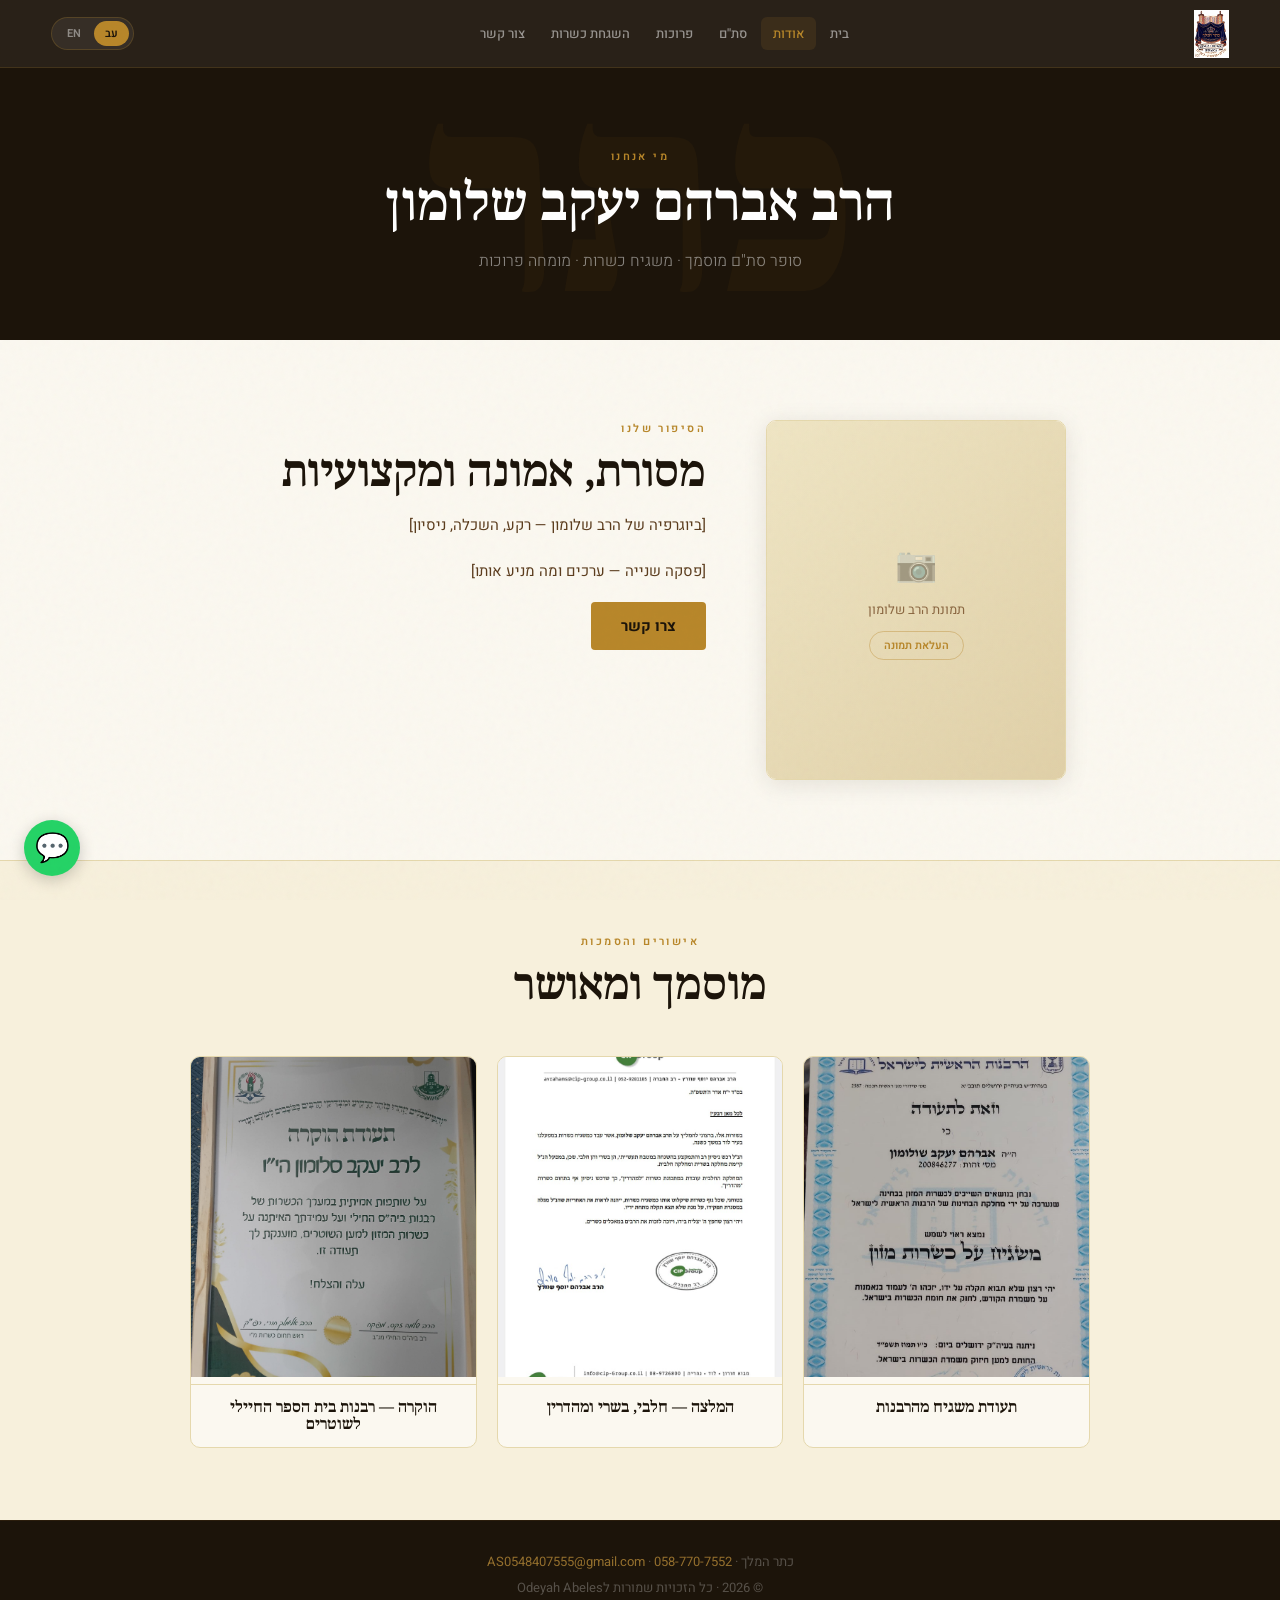
==== commit b4337cab: "update" ====
--- a/about.html
+++ b/about.html
@@ -80,8 +80,13 @@
 </head>
 <body><nav>
   <a href="index.html" class="nav-brand">
-    <img src="images/logo.png" alt="כתר המלך" onclick="openLightbox(this.src)" style="height:48px;width:auto;display:block;">
-  </a>
+		<img
+			src="images/logo.png"
+			alt="כתר המלך"
+			onclick="openLightbox(this.src)"
+			style="height: 48px; width: auto; display: block"
+		/>
+	</a>
   <ul class="nav-links">
     <li><a href="index.html" class="nav-link" data-he="בית" data-en="Home">בית</a></li>
     <li><a href="about.html" class="nav-link active" data-he="אודות" data-en="About">אודות</a></li>
@@ -166,6 +171,7 @@
   <p>© 2026 · כל הזכויות שמורות לOdeyah Abeles</p>
 </footer>
 <script>setLang(currentLang);</script>
+<script src="whatsapp.js"></script>
 <div class="lightbox-overlay" id="lightbox-overlay" onclick="closeLightbox()">
   <span class="lightbox-close">&times;</span>
   <img id="lightbox-img" src="" alt="" onclick="event.stopPropagation()">
--- a/style.css
+++ b/style.css
@@ -1401,6 +1401,33 @@
 	transform: scale(1.15);
 }
 
+/* WhatsApp Floating Button */
+.whatsapp-float {
+	position: fixed;
+	bottom: 24px;
+	left: 24px;
+	width: 56px;
+	height: 56px;
+	background: #25d366;
+	border-radius: 50%;
+	display: flex;
+	align-items: center;
+	justify-content: center;
+	font-size: 28px;
+	text-decoration: none;
+	color: #fff;
+	box-shadow: 0 4px 16px rgba(0, 0, 0, 0.2);
+	transition:
+		transform 0.2s,
+		box-shadow 0.2s;
+	z-index: 1000;
+}
+
+.whatsapp-float:hover {
+	transform: scale(1.1);
+	box-shadow: 0 6px 24px rgba(0, 0, 0, 0.3);
+}
+
 /* footer */
 footer {
 	background: var(--ink);
